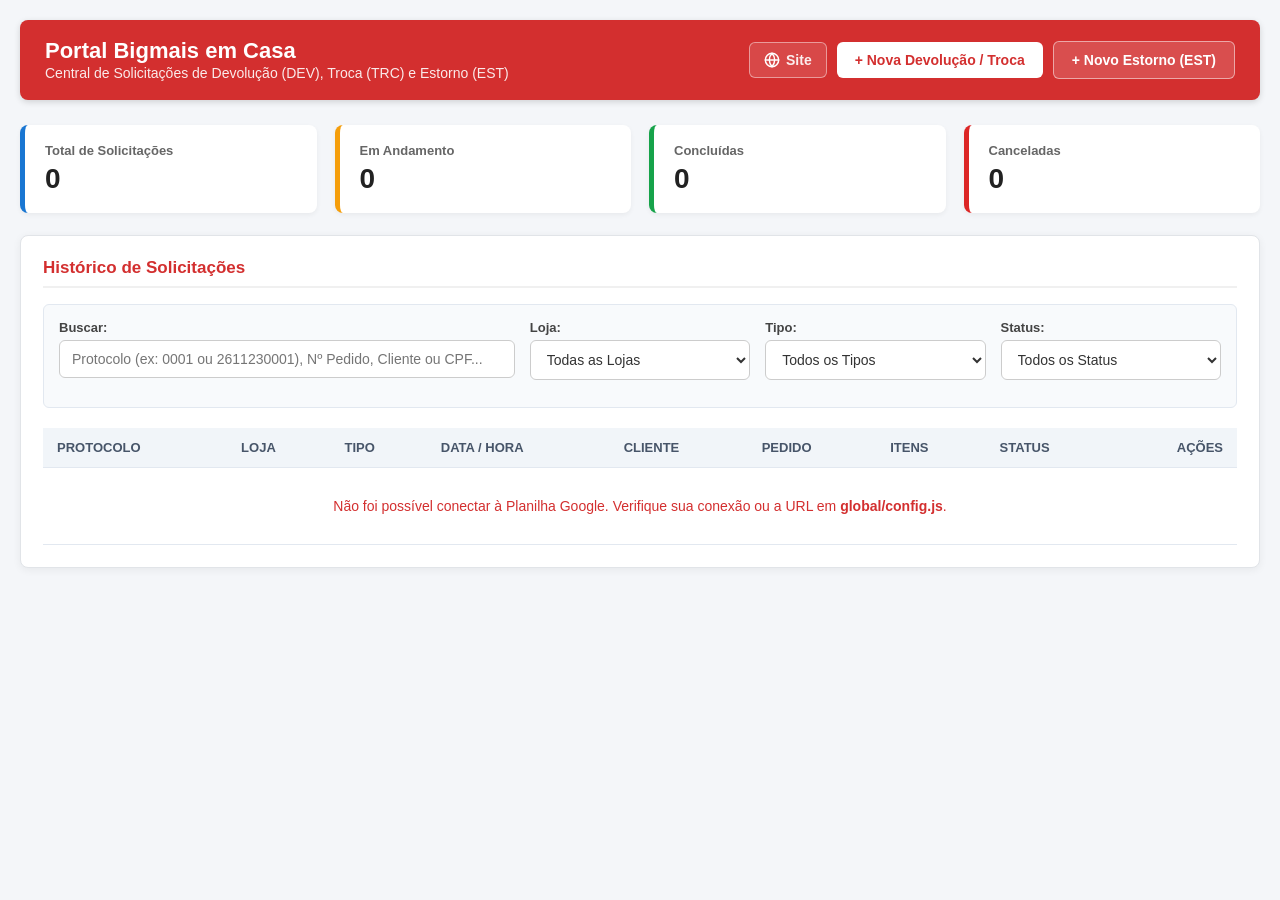
==== index.html @ ca89d734 "first commit" ====
<!doctype html>
<html lang="pt-BR">
  <head>
    <meta charset="UTF-8" />
    <meta name="viewport" content="width=device-width, initial-scale=1.0" />
    <meta name="theme-color" content="#d32f2f" />
    <title>Solicitações - Portal Bigmais em Casa</title>
    <link rel="manifest" href="manifest.json" />
    <link rel="icon" type="image/svg+xml" href="global/icon.svg" />
    <link rel="apple-touch-icon" href="global/icon.svg" />
    <link rel="stylesheet" href="global/estilo.css" />
  </head>

  <body>
    <header class="cabecalho-portal">
      <div>
        <h1>Portal Bigmais em Casa</h1>
        <span>Central de Solicitações de Devolução (DEV), Troca (TRC) e Estorno (EST)</span>
      </div>
      <div class="acoes-cabecalho">
        <a
          href="https://www.bigmaisemcasa.com.br"
          target="_blank"
          rel="noopener noreferrer"
          class="btn-cabecalho-site"
          title="Abrir site Bigmais em Casa"
        >
          <svg
            width="16"
            height="16"
            viewBox="0 0 24 24"
            fill="none"
            stroke="currentColor"
            stroke-width="2.2"
            stroke-linecap="round"
            stroke-linejoin="round"
            aria-hidden="true"
          >
            <circle cx="12" cy="12" r="10"></circle>
            <line x1="2" y1="12" x2="22" y2="12"></line>
            <path d="M12 2a15.3 15.3 0 0 1 4 10 15.3 15.3 0 0 1-4 10 15.3 15.3 0 0 1-4-10 15.3 15.3 0 0 1 4-10z"></path>
          </svg>
          <span>Site</span>
        </a>
        <a href="devolucao/index.html" class="btn-cabecalho-primario">
          + Nova Devolução / Troca
        </a>
        <button
          type="button"
          class="btn-cabecalho-secundario"
          onclick="alert('O módulo de Estorno (EST) será integrado em breve!')"
        >
          + Novo Estorno (EST)
        </button>
      </div>
    </header>

    <div class="grid-kpis">
      <div class="card-kpi">
        <span class="kpi-titulo">Total de Solicitações</span>
        <strong class="kpi-valor" id="kpi-total">0</strong>
      </div>
      <div class="card-kpi kpi-andamento">
        <span class="kpi-titulo">Em Andamento</span>
        <strong class="kpi-valor" id="kpi-andamento">0</strong>
      </div>
      <div class="card-kpi kpi-concluida">
        <span class="kpi-titulo">Concluídas</span>
        <strong class="kpi-valor" id="kpi-concluida">0</strong>
      </div>
      <div class="card-kpi kpi-cancelada">
        <span class="kpi-titulo">Canceladas</span>
        <strong class="kpi-valor" id="kpi-cancelada">0</strong>
      </div>
    </div>

    <div class="secao">
      <div class="cabecalho-tabela">
        <h3>Histórico de Solicitações</h3>
      </div>

      <div class="barra-filtros">
        <div class="campo" style="grid-column: span 2">
          <label for="filtro-busca">Buscar:</label>
          <input
            type="text"
            id="filtro-busca"
            placeholder="Protocolo (ex: 0001 ou 2611230001), Nº Pedido, Cliente ou CPF..."
            oninput="renderizarTabela()"
          />
        </div>

        <div class="campo">
          <label for="filtro-loja">Loja:</label>
          <select id="filtro-loja" onchange="renderizarTabela()">
            <option value="TODOS">Todas as Lojas</option>
            <option value="Loja 8 - Vila Isa">Loja 8 - Vila Isa</option>
            <option value="Loja 9 - São Pedro">Loja 9 - São Pedro</option>
          </select>
        </div>

        <div class="campo">
          <label for="filtro-tipo">Tipo:</label>
          <select id="filtro-tipo" onchange="renderizarTabela()">
            <option value="TODOS">Todos os Tipos</option>
            <option value="DEV">Devolução (DEV)</option>
            <option value="TRC">Troca (TRC)</option>
            <option value="EST">Estorno (EST)</option>
          </select>
        </div>

        <div class="campo">
          <label for="filtro-status">Status:</label>
          <select id="filtro-status" onchange="renderizarTabela()">
            <option value="TODOS">Todos os Status</option>
            <option value="Em andamento">Em andamento</option>
            <option value="Concluída">Concluída</option>
            <option value="Cancelada">Cancelada</option>
          </select>
        </div>
      </div>

      <div class="tabela-wrapper">
        <table class="tabela-solicitacoes">
          <thead>
            <tr>
              <th>Protocolo</th>
              <th>Loja</th>
              <th>Tipo</th>
              <th>Data / Hora</th>
              <th>Cliente</th>
              <th>Pedido</th>
              <th>Itens</th>
              <th>Status</th>
              <th style="text-align: right;">Ações</th>
            </tr>
          </thead>
          <tbody id="corpo-tabela-solicitacoes"></tbody>
        </table>
      </div>
    </div>

    <!-- MODAL DE DETALHES -->
    <dialog id="modal-detalhes" class="modal-caixa" style="max-width: 650px">
      <div class="modal-conteudo">
        <h3 id="detalhe-titulo">Detalhes da Solicitação</h3>
        <div id="detalhe-corpo" class="corpo-detalhes"></div>
        <div class="modal-botoes" id="detalhe-botoes">
          <button
            type="button"
            class="btn-cancelar"
            onclick="document.getElementById('modal-detalhes').close()"
          >
            Fechar
          </button>
        </div>
      </div>
    </dialog>

    <!-- MODAL DE EDIÇÃO DA SOLICITAÇÃO -->
    <dialog id="modal-edicao" class="modal-caixa" style="max-width: 820px">
      <div class="modal-conteudo">
        <h3 id="edicao-titulo" style="color: #1976d2; margin-bottom: 5px">
          Editar Solicitação
        </h3>
        <p style="font-size: 13px; color: #555; margin-bottom: 15px">
          Altere os dados desejados abaixo e clique em <strong>Salvar Alterações</strong>.
        </p>

        <div class="linha-campo">
          <div class="campo">
            <label for="edit-tipo" class="obrigatorio">Modalidade:</label>
            <select id="edit-tipo">
              <option value="DEV">Devolução (DEV)</option>
              <option value="TRC">Troca (TRC)</option>
            </select>
          </div>
          <div class="campo">
            <label for="edit-loja" class="obrigatorio">Loja:</label>
            <select id="edit-loja">
              <option value="Loja 8 - Vila Isa">Loja 8 - Vila Isa</option>
              <option value="Loja 9 - São Pedro">Loja 9 - São Pedro</option>
            </select>
          </div>
          <div class="campo">
            <label for="edit-solicitante" class="obrigatorio">Atendente:</label>
            <input type="text" id="edit-solicitante" />
          </div>
          <div class="campo">
            <label for="edit-pedido" class="obrigatorio">Nº Pedido:</label>
            <input type="text" id="edit-pedido" />
          </div>
        </div>

        <hr style="margin: 10px 0 14px; border: none; border-top: 1px solid #eee;" />
        <strong style="font-size: 13px; color: #d32f2f; display: block; margin-bottom: 8px;">Dados do Cliente</strong>
        <div class="linha-campo">
          <div class="campo" style="grid-column: span 2">
            <label for="edit-nome" class="obrigatorio">Nome:</label>
            <input type="text" id="edit-nome" />
          </div>
          <div class="campo">
            <label for="edit-cpf" class="obrigatorio">CPF:</label>
            <input type="text" id="edit-cpf" oninput="mascaraCPFPainel(this)" />
          </div>
          <div class="campo">
            <label for="edit-telefone" class="obrigatorio">Telefone:</label>
            <input type="text" id="edit-telefone" oninput="mascaraTelefonePainel(this)" />
          </div>
        </div>

        <hr style="margin: 10px 0 14px; border: none; border-top: 1px solid #eee;" />
        <div style="display: flex; justify-content: space-between; align-items: center; flex-wrap: wrap; gap: 10px; margin-bottom: 10px;">
          <strong style="font-size: 13px; color: #d32f2f;">Endereço de Coleta</strong>
          <label class="checkbox-loja-box" style="margin-bottom: 0; padding: 6px 12px;">
            <input type="checkbox" id="edit-entregue-loja" onchange="alternarEntregueEmLojaEdicao()" />
            <span>Entregue em Loja (cliente trouxe o produto até a loja)</span>
          </label>
        </div>

        <div class="linha-campo" id="edit-bloco-endereco">
          <div class="campo">
            <label for="edit-cep" class="obrigatorio">CEP:</label>
            <input type="text" id="edit-cep" oninput="mascaraCEPPainel(this)" onblur="buscarCEPEdicao(this)" />
          </div>
          <div class="campo" style="grid-column: span 2">
            <label for="edit-rua" class="obrigatorio">Rua:</label>
            <input type="text" id="edit-rua" />
          </div>
          <div class="campo">
            <label for="edit-numero" class="obrigatorio">Número:</label>
            <input type="text" id="edit-numero" />
          </div>
          <div class="campo">
            <label for="edit-bairro" class="obrigatorio">Bairro:</label>
            <input type="text" id="edit-bairro" />
          </div>
          <div class="campo">
            <label for="edit-cidade" class="obrigatorio">Cidade:</label>
            <input type="text" id="edit-cidade" />
          </div>
          <div class="campo">
            <label for="edit-estado" class="obrigatorio">UF:</label>
            <input type="text" id="edit-estado" maxlength="2" />
          </div>
          <div class="campo">
            <label for="edit-complemento">Complemento:</label>
            <input type="text" id="edit-complemento" />
          </div>
        </div>

        <hr style="margin: 10px 0 14px; border: none; border-top: 1px solid #eee;" />
        <strong style="font-size: 13px; color: #d32f2f; display: block; margin-bottom: 8px;">Motivo e Observação</strong>
        <div class="linha-campo">
          <div class="campo">
            <label for="edit-motivo" class="obrigatorio">Motivo:</label>
            <input type="text" id="edit-motivo" />
          </div>
          <div class="campo" style="grid-column: span 2">
            <label for="edit-observacao">Observação:</label>
            <input type="text" id="edit-observacao" />
          </div>
        </div>

        <hr style="margin: 10px 0 14px; border: none; border-top: 1px solid #eee;" />
        <strong style="font-size: 13px; color: #d32f2f; display: block; margin-bottom: 8px;">Produtos da Solicitação</strong>
        <div id="lista-itens-edicao" style="margin-bottom: 12px"></div>

        <div style="background: #f8fafc; border: 1px solid #dce1e7; padding: 12px; border-radius: 6px;">
          <strong style="font-size: 13px; display: block; margin-bottom: 8px">+ Incluir Produto</strong>
          <div class="linha-campo" style="gap: 10px">
            <div class="campo">
              <input
                type="text"
                id="edit-prod-sku"
                placeholder="SKU *"
                style="margin-bottom: 5px"
                oninput="aoDigitarCodigoEdicao('SKU', this)"
                onblur="buscarProdutoEdicao('SKU')"
                onkeydown="if(event.key === 'Enter'){ event.preventDefault(); buscarProdutoEdicao('SKU'); }"
              />
            </div>
            <div class="campo">
              <input
                type="text"
                id="edit-prod-ean"
                placeholder="EAN"
                style="margin-bottom: 5px"
                oninput="aoDigitarCodigoEdicao('EAN', this)"
                onblur="buscarProdutoEdicao('EAN')"
                onkeydown="if(event.key === 'Enter'){ event.preventDefault(); buscarProdutoEdicao('EAN'); }"
              />
            </div>
            <div class="campo" style="grid-column: span 2">
              <input
                type="text"
                id="edit-prod-descricao"
                placeholder="Descrição do produto *"
                style="margin-bottom: 5px"
              />
            </div>
            <div class="campo">
              <select
                id="edit-prod-unidade"
                style="margin-bottom: 5px"
                onchange="mudarUnidadeEdicao()"
              >
                <option value="Un">Un</option>
                <option value="Kg">Kg</option>
              </select>
            </div>
            <div class="campo">
              <input
                type="text"
                id="edit-prod-quantidade"
                placeholder="Qtd *"
                style="margin-bottom: 5px"
                oninput="formatarQuantidadeEdicao()"
              />
            </div>
          </div>
          <button
            type="button"
            class="btn-azul"
            style="margin-top: 5px; font-size: 13px"
            onclick="adicionarItemEdicao()"
          >
            + Adicionar Produto
          </button>
        </div>

        <div class="modal-botoes">
          <button
            type="button"
            class="btn-cancelar"
            onclick="document.getElementById('modal-edicao').close()"
          >
            Cancelar
          </button>
          <button
            type="button"
            class="btn-salvar-principal"
            id="btn-salvar-edicao"
            style="padding: 9px 18px; font-size: 14px"
            onclick="salvarEdicaoSolicitacao()"
          >
            Salvar Alterações
          </button>
        </div>
      </div>
    </dialog>

    <!-- MODAL DE CONFERÊNCIA DE ITENS RECEBIDOS -->
    <dialog id="modal-conferencia" class="modal-caixa" style="max-width: 720px">
      <div class="modal-conteudo">
        <h3 id="conferencia-titulo" style="color: #d32f2f; margin-bottom: 5px">
          Conferência de Itens Recolhidos
        </h3>
        <p style="font-size: 13px; color: #555; margin-bottom: 15px">
          Confirme as quantidades efetivamente recebidas, remova itens não
          recolhidos ou inclua novos itens antes de concluir.
        </p>

        <div id="lista-itens-conferencia" style="margin-bottom: 18px"></div>

        <div
          style="
            background: #f8fafc;
            border: 1px solid #dce1e7;
            padding: 12px;
            border-radius: 6px;
          "
        >
          <strong style="font-size: 13px; display: block; margin-bottom: 8px"
            >+ Incluir Item Adicional Recolhido</strong
          >
          <div class="linha-campo" style="gap: 10px">
            <div class="campo">
              <input
                type="text"
                id="conf-sku"
                placeholder="SKU *"
                style="margin-bottom: 5px"
                oninput="aoDigitarCodigoConferencia('SKU', this)"
                onblur="buscarProdutoConferencia('SKU')"
                onkeydown="if(event.key === 'Enter'){ event.preventDefault(); buscarProdutoConferencia('SKU'); }"
              />
            </div>
            <div class="campo">
              <input
                type="text"
                id="conf-ean"
                placeholder="EAN"
                style="margin-bottom: 5px"
                oninput="aoDigitarCodigoConferencia('EAN', this)"
                onblur="buscarProdutoConferencia('EAN')"
                onkeydown="if(event.key === 'Enter'){ event.preventDefault(); buscarProdutoConferencia('EAN'); }"
              />
            </div>
            <div class="campo" style="grid-column: span 2">
              <input
                type="text"
                id="conf-descricao"
                placeholder="Descrição do produto *"
                style="margin-bottom: 5px"
              />
            </div>
            <div class="campo">
              <select
                id="conf-unidade"
                style="margin-bottom: 5px"
                onchange="mudarUnidadeConferencia()"
              >
                <option value="Un">Un</option>
                <option value="Kg">Kg</option>
              </select>
            </div>
            <div class="campo">
              <input
                type="text"
                id="conf-quantidade"
                placeholder="Qtd *"
                style="margin-bottom: 5px"
                oninput="formatarQuantidadeConferencia()"
              />
            </div>
          </div>
          <button
            type="button"
            class="btn-azul"
            style="margin-top: 5px; font-size: 13px"
            onclick="adicionarItemConferencia()"
          >
            + Adicionar à Conferência
          </button>
        </div>

        <div class="modal-botoes">
          <button
            type="button"
            class="btn-cancelar"
            onclick="document.getElementById('modal-conferencia').close()"
          >
            Cancelar
          </button>
          <button
            type="button"
            class="btn-salvar-principal"
            id="btn-confirmar-conclusao"
            style="padding: 9px 18px; font-size: 14px"
            onclick="confirmarConclusaoConferencia()"
          >
            Confirmar Recebimento e Concluir
          </button>
        </div>
      </div>
    </dialog>

    <!-- MODAL DE CANCELAMENTO -->
    <dialog id="modal-cancelamento" class="modal-caixa" style="max-width: 480px">
      <div class="modal-conteudo">
        <h3 id="cancelamento-titulo" style="color: #b91c1c; margin-bottom: 5px">
          Cancelar Solicitação
        </h3>
        <p style="font-size: 13px; color: #555; margin-bottom: 15px">
          Preencha os dados abaixo para registrar o cancelamento desta
          solicitação.
        </p>

        <div class="campo">
          <label for="canc-responsavel" class="obrigatorio"
            >Nome de quem está cancelando:</label
          >
          <input
            type="text"
            id="canc-responsavel"
            placeholder="Digite seu nome..."
          />
        </div>

        <div class="campo">
          <label for="canc-motivo-select" class="obrigatorio"
            >Motivo do Cancelamento:</label
          >
          <select
            id="canc-motivo-select"
            onchange="verificarOutroMotivoCancelamento()"
          >
            <option value="">Selecione um motivo...</option>
            <option value="Solicitação do Cliente">Solicitação do Cliente</option>
            <option value="Solicitação Duplicada">Solicitação Duplicada</option>
            <option value="Cliente não Atende/Ausente">
              Cliente não Atende/Ausente
            </option>
            <option value="OUTRO">Outro</option>
          </select>
        </div>

        <div class="campo" id="grupo-canc-outro" style="display: none">
          <label for="canc-motivo-outro" class="obrigatorio"
            >Descreva o motivo:</label
          >
          <input
            type="text"
            id="canc-motivo-outro"
            placeholder="Digite o motivo do cancelamento..."
          />
        </div>

        <div class="modal-botoes">
          <button
            type="button"
            class="btn-cancelar"
            onclick="document.getElementById('modal-cancelamento').close()"
          >
            Voltar
          </button>
          <button
            type="button"
            id="btn-confirmar-cancelamento"
            class="btn-remover"
            style="
              background-color: #dc2626;
              color: #fff;
              border: none;
              padding: 9px 18px;
              font-size: 14px;
            "
            onclick="confirmarCancelamentoModal()"
          >
            Confirmar Cancelamento
          </button>
        </div>
      </div>
    </dialog>

    <!-- ÁREA OCULTA PARA IMPRESSÃO DO CANHOTO EM 2 VIAS (A4 RETRATO) -->
    <div id="area-impressao-canhoto"></div>

    <script src="global/config.js"></script>
    <script src="global/painel.js"></script>
    <script>
      if ("serviceWorker" in navigator) {
        navigator.serviceWorker.register("./sw.js").catch(() => {});
      }
    </script>
  </body>
</html>
---- global/estilo.css ----
/* =========================================================
   RESET E ESTILOS GERAIS DO PORTAL BIGMAIS EM CASA
   ========================================================= */
* {
  box-sizing: border-box;
  margin: 0;
  padding: 0;
  font-family: "Segoe UI", Tahoma, Geneva, Verdana, sans-serif;
}

body {
  background-color: #f4f6f9;
  color: #333;
  padding: 20px;
}

/* =========================================================
   CABEÇALHO DO PORTAL
   ========================================================= */
.cabecalho-portal {
  background-color: #d32f2f;
  color: #ffffff;
  padding: 18px 25px;
  border-radius: 8px;
  margin-bottom: 25px;
  box-shadow: 0 2px 6px rgba(0, 0, 0, 0.15);
  display: flex;
  justify-content: space-between;
  align-items: center;
  flex-wrap: wrap;
  gap: 15px;
}

.cabecalho-portal h1 {
  font-size: 22px;
  font-weight: 700;
}

.cabecalho-portal span {
  font-size: 14px;
  opacity: 0.9;
}

.acoes-cabecalho {
  display: flex;
  align-items: center;
  gap: 10px;
  flex-wrap: wrap;
}

.btn-cabecalho-site {
  display: inline-flex;
  align-items: center;
  gap: 6px;
  background-color: rgba(255, 255, 255, 0.12);
  color: #ffffff;
  border: 1px solid rgba(255, 255, 255, 0.45);
  padding: 9px 14px;
  border-radius: 6px;
  text-decoration: none;
  font-weight: 600;
  font-size: 13.5px;
  transition: background 0.2s, transform 0.15s;
}

.btn-cabecalho-site:hover {
  background-color: rgba(255, 255, 255, 0.25);
}

.btn-cabecalho-site svg {
  flex-shrink: 0;
}

.btn-cabecalho-primario {
  background-color: #ffffff;
  color: #d32f2f;
  padding: 10px 18px;
  border-radius: 6px;
  text-decoration: none;
  font-weight: 700;
  font-size: 14px;
  transition: background 0.2s;
  border: none;
  cursor: pointer;
}

.btn-cabecalho-primario:hover {
  background-color: #ffebee;
}

.btn-cabecalho-secundario {
  background-color: rgba(255, 255, 255, 0.15);
  color: #ffffff;
  border: 1px solid rgba(255, 255, 255, 0.5);
  padding: 10px 18px;
  border-radius: 6px;
  text-decoration: none;
  font-weight: 600;
  font-size: 14px;
  cursor: pointer;
  transition: background 0.2s;
}

.btn-cabecalho-secundario:hover {
  background-color: rgba(255, 255, 255, 0.25);
}

/* =========================================================
   CARDS DE INDICADORES (KPIs) - TELA INICIAL
   ========================================================= */
.grid-kpis {
  display: grid;
  grid-template-columns: repeat(auto-fit, minmax(200px, 1fr));
  gap: 18px;
  margin-bottom: 22px;
}

.card-kpi {
  background-color: #ffffff;
  padding: 18px 20px;
  border-radius: 8px;
  border-left: 5px solid #1976d2;
  box-shadow: 0 2px 5px rgba(0, 0, 0, 0.05);
  display: flex;
  flex-direction: column;
  gap: 5px;
}

.card-kpi.kpi-andamento {
  border-left-color: #f59e0b;
}

.card-kpi.kpi-concluida {
  border-left-color: #16a34a;
}

.card-kpi.kpi-cancelada {
  border-left-color: #dc2626;
}

.kpi-titulo {
  font-size: 13px;
  color: #666;
  font-weight: 600;
}

.kpi-valor {
  font-size: 28px;
  color: #222;
}

/* =========================================================
   FILTROS E TABELA DE SOLICITAÇÕES - TELA INICIAL
   ========================================================= */
.barra-filtros {
  display: grid;
  grid-template-columns: repeat(auto-fit, minmax(180px, 1fr));
  gap: 15px;
  margin-bottom: 20px;
  background-color: #f8fafc;
  padding: 15px;
  border-radius: 6px;
  border: 1px solid #e2e8f0;
}

.barra-filtros input,
.barra-filtros select {
  margin-bottom: 0;
}

.tabela-wrapper {
  width: 100%;
  overflow-x: auto;
}

.tabela-solicitacoes {
  width: 100%;
  border-collapse: collapse;
  font-size: 14px;
}

.tabela-solicitacoes th,
.tabela-solicitacoes td {
  padding: 12px 14px;
  text-align: left;
  border-bottom: 1px solid #e2e8f0;
}

.tabela-solicitacoes th {
  background-color: #f1f5f9;
  color: #475569;
  font-weight: 700;
  font-size: 13px;
  text-transform: uppercase;
}

.tabela-solicitacoes tr:hover {
  background-color: #f8fafc;
}

/* Badges de Status, Tipo e Modalidade */
.badge {
  display: inline-block;
  padding: 4px 10px;
  border-radius: 20px;
  font-size: 12px;
  font-weight: 700;
  white-space: nowrap;
}

.badge-andamento {
  background-color: #fef3c7;
  color: #b45309;
}

.badge-concluida {
  background-color: #dcfce7;
  color: #15803d;
}

.badge-cancelada {
  background-color: #fee2e2;
  color: #b91c1c;
}

.badge-tipo-dev {
  background-color: #fee2e2;
  color: #d32f2f;
}

.badge-tipo-trc {
  background-color: #f3e8ff;
  color: #7e22ce;
}

.badge-tipo-est {
  background-color: #e0f2fe;
  color: #0284c7;
}

.badge-loja-entrega {
  display: inline-block;
  margin-top: 3px;
  padding: 2px 7px;
  border-radius: 4px;
  font-size: 10.5px;
  font-weight: 700;
  background-color: #e0f2fe;
  color: #0369a1;
  border: 1px solid #bae6fd;
}

/* Botões de Ação e Menu de Três Pontinhos (⋮) */
.acoes-linha {
  display: flex;
  align-items: center;
  justify-content: flex-end;
  gap: 8px;
}

.btn-acao-tabela {
  padding: 6px 12px;
  font-size: 12px;
  border-radius: 5px;
  border: none;
  cursor: pointer;
  font-weight: 600;
  transition: opacity 0.2s;
  white-space: nowrap;
}

.btn-acao-tabela:hover {
  opacity: 0.85;
}

.btn-canhoto {
  background-color: #1e293b;
  color: #ffffff;
}

.menu-tres-pontinhos-wrapper {
  position: relative;
  display: inline-block;
}

.btn-tres-pontinhos {
  background-color: #f1f5f9;
  color: #334155;
  border: 1px solid #cbd5e1;
  border-radius: 5px;
  width: 32px;
  height: 28px;
  font-size: 18px;
  line-height: 1;
  font-weight: 700;
  cursor: pointer;
  display: flex;
  align-items: center;
  justify-content: center;
  transition: background-color 0.15s;
}

.btn-tres-pontinhos:hover {
  background-color: #e2e8f0;
}

.dropdown-acoes {
  display: none;
  position: fixed;
  background-color: #ffffff;
  min-width: 205px;
  border-radius: 8px;
  box-shadow: 0 10px 28px rgba(15, 23, 42, 0.22);
  border: 1px solid #cbd5e1;
  z-index: 9999;
  padding: 6px;
  flex-direction: column;
  gap: 2px;
}

.dropdown-acoes.aberto {
  display: flex;
}

.dropdown-item {
  width: 100%;
  text-align: left;
  background: transparent;
  border: none;
  padding: 8px 12px;
  font-size: 13px;
  font-weight: 600;
  color: #334155;
  border-radius: 5px;
  cursor: pointer;
  display: flex;
  align-items: center;
  gap: 8px;
}

.dropdown-item:hover {
  background-color: #f1f5f9;
}

.dropdown-item.item-wpp {
  color: #15803d;
}

.dropdown-item.item-wpp-enviado {
  color: #64748b;
}

.dropdown-item.item-concluir {
  color: #16a34a;
}

.dropdown-item.item-cancelar {
  color: #dc2626;
}

.dropdown-divisor {
  height: 1px;
  background-color: #e2e8f0;
  margin: 4px 0;
}

.corpo-detalhes p {
  margin-bottom: 8px;
  font-size: 14px;
  line-height: 1.5;
}

/* =========================================================
   FORMULÁRIOS, SEÇÕES E MODAIS (COMPARTILHADO)
   ========================================================= */
.container-duplo {
  display: grid;
  grid-template-columns: 1fr 1fr;
  gap: 20px;
  margin-bottom: 20px;
}

@media (max-width: 900px) {
  .container-duplo {
    grid-template-columns: 1fr;
  }
}

.secao {
  background-color: #ffffff;
  border-radius: 8px;
  padding: 22px;
  box-shadow: 0 2px 8px rgba(0, 0, 0, 0.06);
  border: 1px solid #e1e4e8;
}

.secao h3 {
  font-size: 17px;
  color: #d32f2f;
  margin-bottom: 16px;
  padding-bottom: 8px;
  border-bottom: 2px solid #f0f0f0;
}

.linha-campo {
  display: grid;
  grid-template-columns: repeat(auto-fit, minmax(170px, 1fr));
  gap: 15px;
}

.campo {
  display: flex;
  flex-direction: column;
}

label {
  font-size: 13px;
  font-weight: 600;
  color: #444;
  margin-bottom: 5px;
}

.obrigatorio::after {
  content: " *";
  color: #d32f2f;
}

input[type="text"],
select,
textarea {
  width: 100%;
  padding: 10px 12px;
  border: 1px solid #ccc;
  border-radius: 6px;
  font-size: 14px;
  color: #333;
  background-color: #fff;
  transition: border-color 0.2s, box-shadow 0.2s;
  margin-bottom: 14px;
}

input[type="text"]:focus,
select:focus,
textarea:focus {
  outline: none;
  border-color: #1976d2;
  box-shadow: 0 0 0 3px rgba(25, 118, 210, 0.12);
}

input:disabled,
select:disabled,
textarea:disabled {
  background-color: #e2e8f0 !important;
  color: #94a3b8 !important;
  border-color: #cbd5e1 !important;
  cursor: not-allowed;
}

.campo-automatico {
  background-color: #eef2f6 !important;
  color: #555 !important;
  font-weight: 600;
  border-color: #d0d7de !important;
  cursor: not-allowed;
}

/* Checkbox Entregue em Loja */
.checkbox-loja-box {
  display: flex;
  align-items: center;
  gap: 10px;
  background-color: #f0f9ff;
  border: 1px solid #bae6fd;
  padding: 10px 14px;
  border-radius: 6px;
  margin-bottom: 15px;
  cursor: pointer;
  font-size: 13.5px;
  font-weight: 600;
  color: #0369a1;
}

.checkbox-loja-box input[type="checkbox"] {
  width: 18px;
  height: 18px;
  accent-color: #0284c7;
  cursor: pointer;
  margin: 0;
}

.cabecalho-produtos {
  display: flex;
  justify-content: space-between;
  align-items: center;
  margin-top: 10px;
  margin-bottom: 15px;
  padding-bottom: 8px;
  border-bottom: 2px solid #f0f0f0;
}

.cabecalho-produtos h3 {
  border-bottom: none;
  margin-bottom: 0;
  padding-bottom: 0;
}

.btn-azul {
  background-color: #1976d2;
  color: white;
  border: none;
  padding: 9px 16px;
  border-radius: 6px;
  font-size: 14px;
  font-weight: 600;
  cursor: pointer;
  transition: background-color 0.2s;
}

.btn-azul:hover {
  background-color: #1565c0;
}

.item-lista-produto {
  display: flex;
  justify-content: space-between;
  align-items: center;
  background-color: #f8fafc;
  border: 1px solid #dce1e7;
  padding: 12px 15px;
  border-radius: 6px;
  margin-bottom: 10px;
  font-size: 14px;
}

.btn-remover {
  background-color: #ffebee;
  color: #c62828;
  border: 1px solid #ffcdd2;
  padding: 6px 12px;
  border-radius: 4px;
  font-size: 12px;
  font-weight: 600;
  cursor: pointer;
}

.btn-remover:hover {
  background-color: #ffcdd2;
}

.barra-acoes-final {
  display: flex;
  justify-content: space-between;
  align-items: center;
  margin-top: 25px;
  gap: 15px;
  flex-wrap: wrap;
}

.btn-limpar-tela {
  background-color: #ffffff;
  color: #555;
  border: 1px solid #ccc;
  padding: 13px 24px;
  font-size: 15px;
  font-weight: 600;
  border-radius: 8px;
  cursor: pointer;
  transition: all 0.2s;
}

.btn-limpar-tela:hover {
  background-color: #ffebee;
  color: #c62828;
  border-color: #ef9a9a;
}

.btn-salvar-principal {
  background-color: #2e7d32;
  color: white;
  border: none;
  padding: 14px 32px;
  font-size: 16px;
  font-weight: bold;
  border-radius: 8px;
  cursor: pointer;
  box-shadow: 0 3px 6px rgba(46, 125, 50, 0.25);
  transition: background-color 0.2s;
}

.btn-salvar-principal:hover {
  background-color: #1b5e20;
}

.modal-caixa {
  border: none;
  border-radius: 10px;
  padding: 0;
  width: 95%;
  max-width: 550px;
  box-shadow: 0 10px 30px rgba(0, 0, 0, 0.25);
  margin: auto;
  max-height: 92vh;
  overflow-y: auto;
}

.modal-caixa::backdrop {
  background: rgba(0, 0, 0, 0.55);
}

.modal-conteudo {
  padding: 25px;
}

.modal-conteudo h3 {
  color: #1976d2;
  margin-bottom: 18px;
  border-bottom: 1px solid #eee;
  padding-bottom: 10px;
}

.modal-botoes {
  display: flex;
  justify-content: flex-end;
  gap: 10px;
  margin-top: 15px;
  flex-wrap: wrap;
}

.btn-limpar-modal {
  background-color: #fff3e0;
  color: #e65100;
  border: 1px solid #ffe0b2;
  padding: 9px 14px;
  border-radius: 6px;
  font-weight: 600;
  cursor: pointer;
  margin-right: auto;
}

.btn-limpar-modal:hover {
  background-color: #ffe0b2;
}

.btn-cancelar {
  background-color: #e0e0e0;
  color: #333;
  border: none;
  padding: 9px 16px;
  border-radius: 6px;
  font-weight: 600;
  cursor: pointer;
}

.btn-cancelar:hover {
  background-color: #d5d5d5;
}

/* =========================================================
   IMPRESSÃO DO CANHOTO DE COLETA / TROCA EM 2 VIAS (A4 RETRATO)
   1ª Via (Metade Superior) + 2ª Via (Metade Inferior)
   Letras ampliadas para leitura fácil dos entregadores
   ========================================================= */
#area-impressao-canhoto {
  display: none;
}

@media print {
  @page {
    size: A4 portrait;
    margin: 0;
  }

  html,
  body {
    width: 210mm;
    height: 297mm;
    margin: 0 !important;
    padding: 0 !important;
    background: #ffffff !important;
    -webkit-print-color-adjust: exact;
    print-color-adjust: exact;
  }

  body > * {
    display: none !important;
  }

  #area-impressao-canhoto {
    display: flex !important;
    flex-direction: column;
    width: 210mm;
    height: 297mm;
    background: #ffffff;
    color: #000000;
  }

  .canhoto-via {
    display: flex;
    flex-direction: column;
    justify-content: space-between;
    width: 210mm;
    height: 148.5mm; /* Metade exata da folha A4 retrato */
    padding: 5.5mm 8mm;
    box-sizing: border-box;
    overflow: hidden;
  }

  .canhoto-via-superior {
    border-bottom: 1.5px dashed #334155; /* Linha de corte entre 1ª e 2ª via */
  }

  .canhoto-cabecalho {
    display: flex;
    justify-content: space-between;
    align-items: center;
    border-bottom: 2px solid #000000;
    padding-bottom: 4px;
    margin-bottom: 5px;
    gap: 8px;
  }

  .canhoto-etiqueta-via {
    display: inline-block;
    background-color: #000000;
    color: #ffffff;
    font-size: 9.5px;
    font-weight: 800;
    padding: 2px 7px;
    border-radius: 3px;
    letter-spacing: 0.4px;
    margin-bottom: 2px;
  }

  .canhoto-titulo {
    font-size: 13.5px;
    font-weight: 800;
    color: #000000;
    letter-spacing: 0.2px;
  }

  .canhoto-subtitulo {
    font-size: 10px;
    color: #111827;
    margin-top: 2px;
    line-height: 1.3;
  }

  .canhoto-box-protocolo {
    border: 2px solid #000000;
    background-color: #f1f5f9;
    padding: 4px 10px;
    text-align: right;
    white-space: nowrap;
  }

  .canhoto-grid-info {
    display: flex;
    flex-direction: column;
    gap: 4px;
    margin-bottom: 5px;
  }

  .canhoto-bloco {
    border: 1.2px solid #475569;
    border-radius: 3px;
    padding: 4px 7px;
    font-size: 10.5px;
    line-height: 1.32;
  }

  .canhoto-bloco-titulo {
    font-size: 8.5px;
    font-weight: 800;
    text-transform: uppercase;
    color: #1e293b;
    margin-bottom: 1px;
  }

  .canhoto-linha-cliente {
    display: flex;
    justify-content: space-between;
    flex-wrap: wrap;
    gap: 8px;
  }

  .canhoto-tabela {
    width: 100%;
    border-collapse: collapse;
    font-size: 10.5px;
  }

  .canhoto-tabela th {
    background-color: #e2e8f0;
    border: 1.2px solid #334155;
    padding: 3px 5px;
    font-weight: 800;
    text-align: left;
  }

  .canhoto-tabela td {
    border: 1px solid #475569;
    padding: 3px 5px;
  }

  .canhoto-rodape {
    margin-top: auto;
    padding-top: 4px;
  }

  .canhoto-termo {
    font-size: 9.5px;
    color: #111827;
    margin-bottom: 16px;
    line-height: 1.3;
  }

  .canhoto-assinaturas {
    display: grid;
    grid-template-columns: 1.15fr 0.95fr 1fr;
    gap: 10px;
    text-align: center;
    font-size: 9.5px;
  }

  .canhoto-linha-assinatura {
    border-top: 1.2px solid #000000;
    padding-top: 2px;
    font-weight: 700;
  }
}
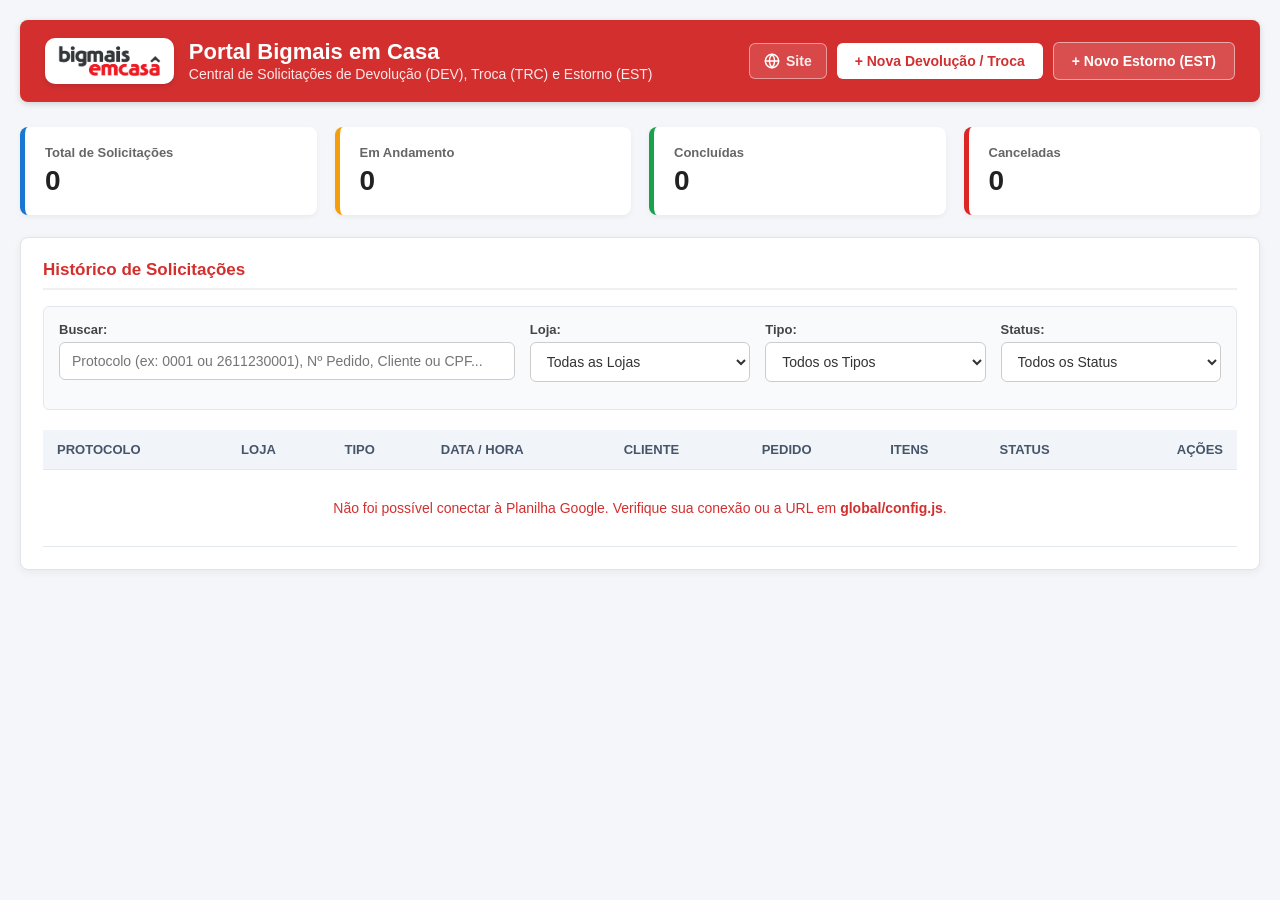
==== commit 9b48b10c: "inserindo logo e alterando o estilo do site" ====
--- a/index.html
+++ b/index.html
@@ -13,9 +13,16 @@
 
   <body>
     <header class="cabecalho-portal">
-      <div>
-        <h1>Portal Bigmais em Casa</h1>
-        <span>Central de Solicitações de Devolução (DEV), Troca (TRC) e Estorno (EST)</span>
+      <div class="marca-portal">
+        <img
+          src="global/logo-bigmais.png"
+          alt="Logo Bigmais em Casa"
+          class="logo-portal"
+        />
+        <div>
+          <h1>Portal Bigmais em Casa</h1>
+          <span>Central de Solicitações de Devolução (DEV), Troca (TRC) e Estorno (EST)</span>
+        </div>
       </div>
       <div class="acoes-cabecalho">
         <a
--- a/global/estilo.css
+++ b/global/estilo.css
@@ -29,6 +29,23 @@
   align-items: center;
   flex-wrap: wrap;
   gap: 15px;
+}
+
+.marca-portal {
+  display: flex;
+  align-items: center;
+  gap: 15px;
+  flex-wrap: wrap;
+}
+
+.logo-portal {
+  height: 46px;
+  width: auto;
+  background-color: #ffffff;
+  padding: 6px 12px;
+  border-radius: 10px;
+  box-shadow: 0 2px 5px rgba(0, 0, 0, 0.12);
+  object-fit: contain;
 }
 
 .cabecalho-portal h1 {
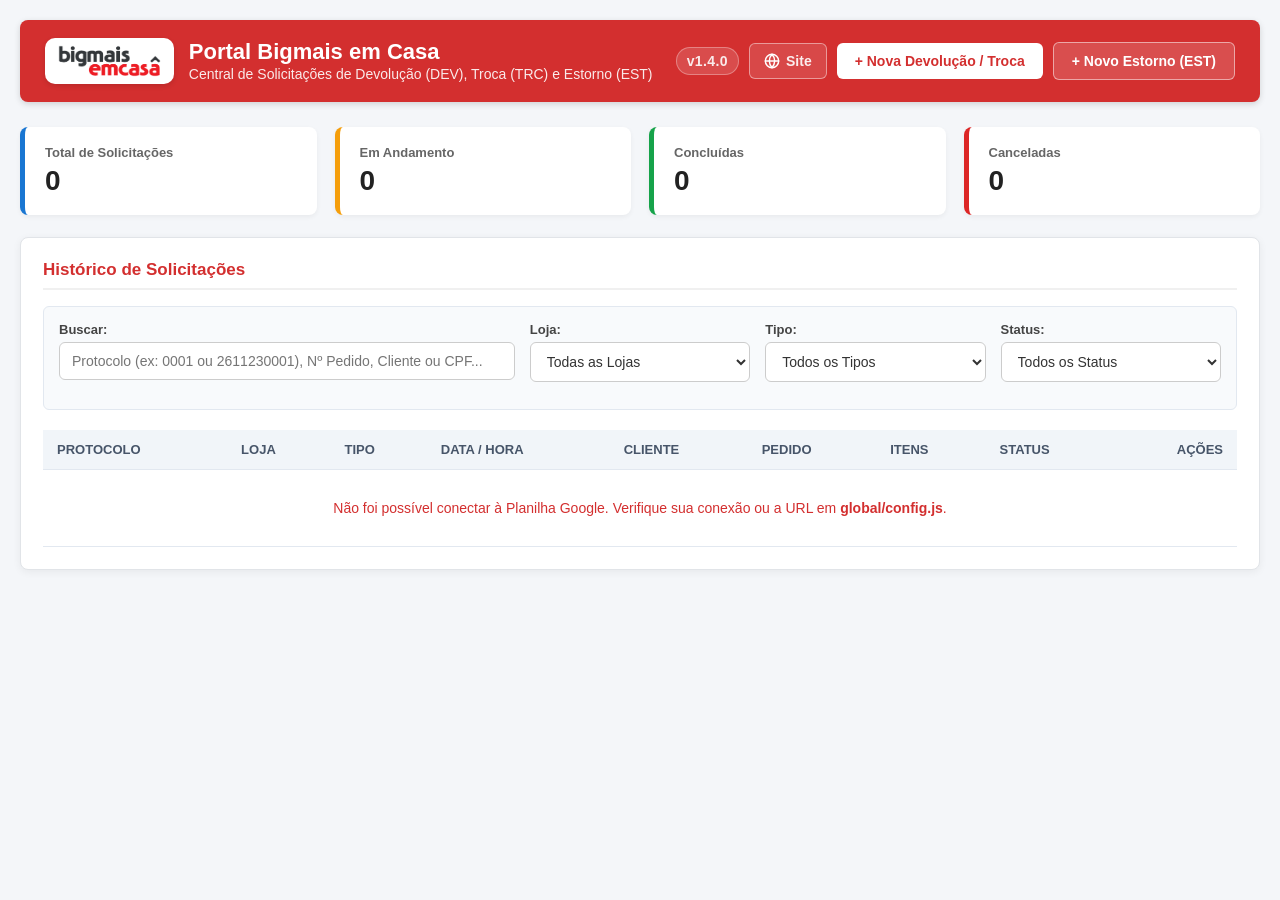
==== commit 97a63318: "Ajustes no estilo e no painel de controle, além de pequenas melhorias na index.html." ====
--- a/index.html
+++ b/index.html
@@ -25,6 +25,12 @@
         </div>
       </div>
       <div class="acoes-cabecalho">
+        <span
+          id="badge-versao-portal"
+          class="badge-versao-cabecalho"
+          title="Versão atual do Portal"
+        ></span>
+
         <a
           href="https://www.bigmaisemcasa.com.br"
           target="_blank"
@@ -270,70 +276,83 @@
         </div>
 
         <hr style="margin: 10px 0 14px; border: none; border-top: 1px solid #eee;" />
-        <strong style="font-size: 13px; color: #d32f2f; display: block; margin-bottom: 8px;">Produtos da Solicitação</strong>
-        <div id="lista-itens-edicao" style="margin-bottom: 12px"></div>
-
-        <div style="background: #f8fafc; border: 1px solid #dce1e7; padding: 12px; border-radius: 6px;">
-          <strong style="font-size: 13px; display: block; margin-bottom: 8px">+ Incluir Produto</strong>
-          <div class="linha-campo" style="gap: 10px">
-            <div class="campo">
-              <input
-                type="text"
-                id="edit-prod-sku"
-                placeholder="SKU *"
-                style="margin-bottom: 5px"
-                oninput="aoDigitarCodigoEdicao('SKU', this)"
-                onblur="buscarProdutoEdicao('SKU')"
-                onkeydown="if(event.key === 'Enter'){ event.preventDefault(); buscarProdutoEdicao('SKU'); }"
-              />
+        <div style="display: flex; justify-content: space-between; align-items: center; flex-wrap: wrap; gap: 10px; margin-bottom: 10px;">
+          <strong style="font-size: 13px; color: #d32f2f;">Produtos da Solicitação</strong>
+          <label class="checkbox-compra-inteira-box" style="margin-bottom: 0; padding: 6px 12px;">
+            <input type="checkbox" id="edit-compra-inteira" onchange="alternarCompraInteiraEdicao()" />
+            <span>Compra Inteira (devolução/troca total do pedido)</span>
+          </label>
+        </div>
+
+        <div id="edit-aviso-compra-inteira" class="aviso-compra-inteira" style="display: none; margin-bottom: 12px;">
+          <strong>Compra Inteira selecionada:</strong> Todos os itens do pedido serão devolvidos/trocados integralmente.
+        </div>
+
+        <div id="edit-bloco-produtos">
+          <div id="lista-itens-edicao" style="margin-bottom: 12px"></div>
+
+          <div style="background: #f8fafc; border: 1px solid #dce1e7; padding: 12px; border-radius: 6px;">
+            <strong style="font-size: 13px; display: block; margin-bottom: 8px">+ Incluir Produto</strong>
+            <div class="linha-campo" style="gap: 10px">
+              <div class="campo">
+                <input
+                  type="text"
+                  id="edit-prod-sku"
+                  placeholder="SKU *"
+                  style="margin-bottom: 5px"
+                  oninput="aoDigitarCodigoEdicao('SKU', this)"
+                  onblur="buscarProdutoEdicao('SKU')"
+                  onkeydown="if(event.key === 'Enter'){ event.preventDefault(); buscarProdutoEdicao('SKU'); }"
+                />
+              </div>
+              <div class="campo">
+                <input
+                  type="text"
+                  id="edit-prod-ean"
+                  placeholder="EAN"
+                  style="margin-bottom: 5px"
+                  oninput="aoDigitarCodigoEdicao('EAN', this)"
+                  onblur="buscarProdutoEdicao('EAN')"
+                  onkeydown="if(event.key === 'Enter'){ event.preventDefault(); buscarProdutoEdicao('EAN'); }"
+                />
+              </div>
+              <div class="campo" style="grid-column: span 2">
+                <input
+                  type="text"
+                  id="edit-prod-descricao"
+                  placeholder="Descrição do produto *"
+                  style="margin-bottom: 5px"
+                />
+              </div>
+              <div class="campo">
+                <select
+                  id="edit-prod-unidade"
+                  style="margin-bottom: 5px"
+                  onchange="mudarUnidadeEdicao()"
+                >
+                  <option value="Un">Un</option>
+                  <option value="Kg">Kg</option>
+                </select>
+              </div>
+              <div class="campo">
+                <input
+                  type="text"
+                  id="edit-prod-quantidade"
+                  placeholder="Qtd *"
+                  style="margin-bottom: 5px"
+                  oninput="formatarQuantidadeEdicao()"
+                />
+              </div>
             </div>
-            <div class="campo">
-              <input
-                type="text"
-                id="edit-prod-ean"
-                placeholder="EAN"
-                style="margin-bottom: 5px"
-                oninput="aoDigitarCodigoEdicao('EAN', this)"
-                onblur="buscarProdutoEdicao('EAN')"
-                onkeydown="if(event.key === 'Enter'){ event.preventDefault(); buscarProdutoEdicao('EAN'); }"
-              />
-            </div>
-            <div class="campo" style="grid-column: span 2">
-              <input
-                type="text"
-                id="edit-prod-descricao"
-                placeholder="Descrição do produto *"
-                style="margin-bottom: 5px"
-              />
-            </div>
-            <div class="campo">
-              <select
-                id="edit-prod-unidade"
-                style="margin-bottom: 5px"
-                onchange="mudarUnidadeEdicao()"
-              >
-                <option value="Un">Un</option>
-                <option value="Kg">Kg</option>
-              </select>
-            </div>
-            <div class="campo">
-              <input
-                type="text"
-                id="edit-prod-quantidade"
-                placeholder="Qtd *"
-                style="margin-bottom: 5px"
-                oninput="formatarQuantidadeEdicao()"
-              />
-            </div>
-          </div>
-          <button
-            type="button"
-            class="btn-azul"
-            style="margin-top: 5px; font-size: 13px"
-            onclick="adicionarItemEdicao()"
-          >
-            + Adicionar Produto
-          </button>
+            <button
+              type="button"
+              class="btn-azul"
+              style="margin-top: 5px; font-size: 13px"
+              onclick="adicionarItemEdicao()"
+            >
+              + Adicionar Produto
+            </button>
+          </div>
         </div>
 
         <div class="modal-botoes">
@@ -363,7 +382,7 @@
         <h3 id="conferencia-titulo" style="color: #d32f2f; margin-bottom: 5px">
           Conferência de Itens Recolhidos
         </h3>
-        <p style="font-size: 13px; color: #555; margin-bottom: 15px">
+        <p id="conferencia-subtitulo" style="font-size: 13px; color: #555; margin-bottom: 15px">
           Confirme as quantidades efetivamente recebidas, remova itens não
           recolhidos ou inclua novos itens antes de concluir.
         </p>
@@ -548,7 +567,18 @@
     <script src="global/painel.js"></script>
     <script>
       if ("serviceWorker" in navigator) {
-        navigator.serviceWorker.register("./sw.js").catch(() => {});
+        let atualizando = false;
+        navigator.serviceWorker.addEventListener("controllerchange", () => {
+          if (!atualizando) {
+            atualizando = true;
+            window.location.reload();
+          }
+        });
+
+        navigator.serviceWorker
+          .register("./sw.js")
+          .then((reg) => reg.update())
+          .catch(() => {});
       }
     </script>
   </body>
--- a/global/estilo.css
+++ b/global/estilo.css
@@ -48,6 +48,23 @@
   object-fit: contain;
 }
 
+.marca-portal {
+  display: flex;
+  align-items: center;
+  gap: 15px;
+  flex-wrap: wrap;
+}
+
+.logo-portal {
+  height: 46px;
+  width: auto;
+  background-color: #ffffff;
+  padding: 6px 12px;
+  border-radius: 10px;
+  box-shadow: 0 2px 5px rgba(0, 0, 0, 0.12);
+  object-fit: contain;
+}
+
 .cabecalho-portal h1 {
   font-size: 22px;
   font-weight: 700;
@@ -78,6 +95,24 @@
   font-weight: 600;
   font-size: 13.5px;
   transition: background 0.2s, transform 0.15s;
+}
+
+.badge-versao-cabecalho {
+  display: inline-flex;
+  align-items: center;
+  padding: 5px 10px;
+  border-radius: 999px;
+  background-color: rgba(255, 255, 255, 0.16);
+  border: 1px solid rgba(255, 255, 255, 0.35);
+  color: #ffffff;
+  font-size: 12px;
+  font-weight: 700;
+  letter-spacing: 0.4px;
+  user-select: none;
+}
+
+.badge-versao-cabecalho:empty {
+  display: none;
 }
 
 .btn-cabecalho-site:hover {
@@ -505,6 +540,53 @@
   margin: 0;
 }
 
+/* Checkbox e Aviso de Compra Inteira */
+.checkbox-compra-inteira-box {
+  display: flex;
+  align-items: center;
+  gap: 10px;
+  background-color: #fefce8;
+  border: 1px solid #fde047;
+  padding: 10px 14px;
+  border-radius: 6px;
+  margin-bottom: 14px;
+  cursor: pointer;
+  font-size: 13.5px;
+  font-weight: 600;
+  color: #854d0e;
+}
+
+.checkbox-compra-inteira-box input[type="checkbox"] {
+  width: 18px;
+  height: 18px;
+  accent-color: #ca8a04;
+  cursor: pointer;
+  margin: 0;
+}
+
+.aviso-compra-inteira {
+  background-color: #fffbeb;
+  border: 1px dashed #f59e0b;
+  color: #92400e;
+  padding: 12px 14px;
+  border-radius: 6px;
+  font-size: 13.5px;
+  line-height: 1.45;
+  margin-bottom: 10px;
+}
+
+.badge-compra-inteira {
+  display: inline-block;
+  padding: 3px 8px;
+  border-radius: 5px;
+  font-size: 11.5px;
+  font-weight: 700;
+  background-color: #fef3c7;
+  color: #92400e;
+  border: 1px solid #fde68a;
+  white-space: nowrap;
+}
+
 .cabecalho-produtos {
   display: flex;
   justify-content: space-between;
@@ -819,6 +901,28 @@
     padding: 3px 5px;
   }
 
+  .canhoto-box-compra-inteira {
+    border: 2px solid #000000;
+    background-color: #f8fafc;
+    border-radius: 4px;
+    padding: 8px 10px;
+    margin-top: 4px;
+  }
+
+  .canhoto-compra-inteira-titulo {
+    font-size: 11.5px;
+    font-weight: 900;
+    color: #000000;
+    margin-bottom: 3px;
+    letter-spacing: 0.2px;
+  }
+
+  .canhoto-compra-inteira-desc {
+    font-size: 10px;
+    color: #111827;
+    line-height: 1.35;
+  }
+
   .canhoto-rodape {
     margin-top: auto;
     padding-top: 4px;
@@ -844,4 +948,15 @@
     padding-top: 2px;
     font-weight: 700;
   }
+}
+
+.rodape-portal {
+  margin-top: 28px;
+  padding: 12px 4px 4px;
+  border-top: 1px solid #e2e8f0;
+  display: flex;
+  justify-content: space-between;
+  align-items: center;
+  font-size: 12px;
+  color: #64748b;
 }
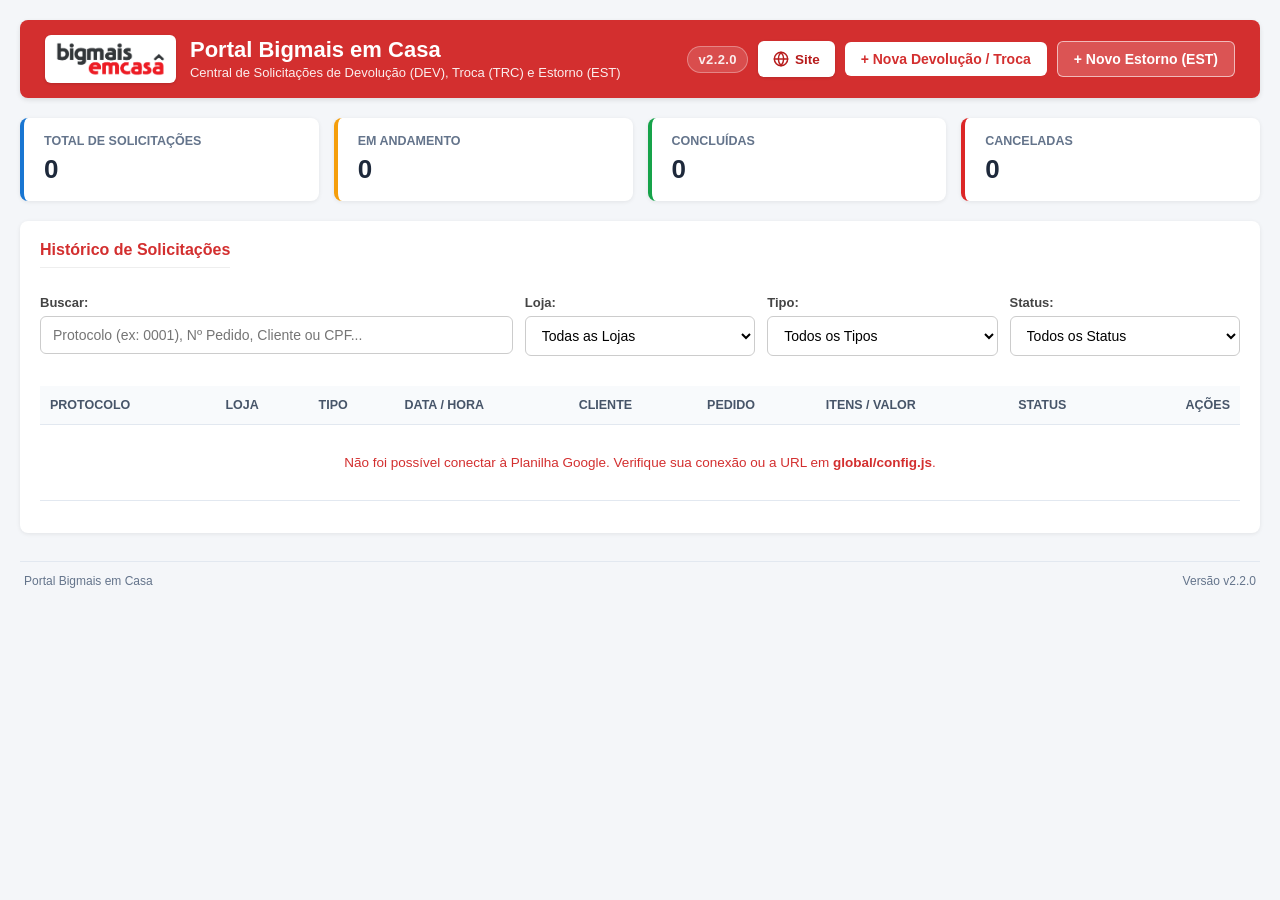
==== commit 1ecca256: "v2.2.0 implementação do EST (estorno) e melhorias no DEV (devolução) e TRC (troca)" ====
--- a/index.html
+++ b/index.html
@@ -14,11 +14,13 @@
   <body>
     <header class="cabecalho-portal">
       <div class="marca-portal">
-        <img
-          src="global/logo-bigmais.png"
-          alt="Logo Bigmais em Casa"
-          class="logo-portal"
-        />
+        <div class="logo-wrapper">
+          <img
+            src="global/logo-bigmais.png"
+            alt="Logo Bigmais em Casa"
+            class="logo-portal"
+          />
+        </div>
         <div>
           <h1>Portal Bigmais em Casa</h1>
           <span>Central de Solicitações de Devolução (DEV), Troca (TRC) e Estorno (EST)</span>
@@ -58,13 +60,9 @@
         <a href="devolucao/index.html" class="btn-cabecalho-primario">
           + Nova Devolução / Troca
         </a>
-        <button
-          type="button"
-          class="btn-cabecalho-secundario"
-          onclick="alert('O módulo de Estorno (EST) será integrado em breve!')"
-        >
+        <a href="estorno/index.html" class="btn-cabecalho-secundario">
           + Novo Estorno (EST)
-        </button>
+        </a>
       </div>
     </header>
 
@@ -98,7 +96,7 @@
           <input
             type="text"
             id="filtro-busca"
-            placeholder="Protocolo (ex: 0001 ou 2611230001), Nº Pedido, Cliente ou CPF..."
+            placeholder="Protocolo (ex: 0001), Nº Pedido, Cliente ou CPF..."
             oninput="renderizarTabela()"
           />
         </div>
@@ -127,6 +125,7 @@
           <select id="filtro-status" onchange="renderizarTabela()">
             <option value="TODOS">Todos os Status</option>
             <option value="Em andamento">Em andamento</option>
+            <option value="Aguardando Financeiro">Aguardando Financeiro</option>
             <option value="Concluída">Concluída</option>
             <option value="Cancelada">Cancelada</option>
           </select>
@@ -143,7 +142,7 @@
               <th>Data / Hora</th>
               <th>Cliente</th>
               <th>Pedido</th>
-              <th>Itens</th>
+              <th>Itens / Valor</th>
               <th>Status</th>
               <th style="text-align: right;">Ações</th>
             </tr>
@@ -170,7 +169,7 @@
       </div>
     </dialog>
 
-    <!-- MODAL DE EDIÇÃO DA SOLICITAÇÃO -->
+    <!-- MODAL DE EDIÇÃO DA SOLICITAÇÃO (DEV / TRC) -->
     <dialog id="modal-edicao" class="modal-caixa" style="max-width: 820px">
       <div class="modal-conteudo">
         <h3 id="edicao-titulo" style="color: #1976d2; margin-bottom: 5px">
@@ -376,6 +375,131 @@
       </div>
     </dialog>
 
+    <!-- MODAL DE EDIÇÃO DE ESTORNO (EST NÃO FINALIZADO) -->
+    <dialog id="modal-edicao-estorno" class="modal-caixa" style="max-width: 820px">
+      <div class="modal-conteudo">
+        <h3 id="edit-est-titulo" style="color: #0284c7; margin-bottom: 5px">
+          Editar Solicitação de Estorno
+        </h3>
+        <p style="font-size: 13px; color: #555; margin-bottom: 15px">
+          Atualize os dados ou troque a Devolução Concluída (DEV) vinculada antes da conclusão.
+        </p>
+
+        <div class="linha-campo">
+          <div class="campo">
+            <label for="edit-est-loja" class="obrigatorio">Loja:</label>
+            <select id="edit-est-loja">
+              <option value="Loja 8 - Vila Isa">Loja 8 - Vila Isa</option>
+              <option value="Loja 9 - São Pedro">Loja 9 - São Pedro</option>
+            </select>
+          </div>
+          <div class="campo">
+            <label for="edit-est-solicitante" class="obrigatorio">Solicitante:</label>
+            <input type="text" id="edit-est-solicitante" />
+          </div>
+          <div class="campo" style="grid-column: span 2">
+            <label for="edit-est-dev-select" class="obrigatorio">Devolução Concluída Vinculada (DEV):</label>
+            <select id="edit-est-dev-select" onchange="aoTrocarDevNaEdicaoEstorno()">
+              <option value="">-- Selecione a DEV concluída --</option>
+            </select>
+            <small style="color: #64748b; font-size: 11.5px; margin-top: -10px; margin-bottom: 8px;">
+              Ao selecionar outra DEV, os dados abaixo serão limpos e recarregados da nova devolução.
+            </small>
+          </div>
+        </div>
+
+        <hr style="margin: 10px 0 14px; border: none; border-top: 1px solid #eee;" />
+        <strong style="font-size: 13px; color: #0284c7; display: block; margin-bottom: 8px;">Dados do Cliente</strong>
+        <div class="linha-campo">
+          <div class="campo" style="grid-column: span 2">
+            <label for="edit-est-nome" class="obrigatorio">Nome do Cliente:</label>
+            <input type="text" id="edit-est-nome" />
+          </div>
+          <div class="campo">
+            <label for="edit-est-cpf" class="obrigatorio">CPF do Cliente:</label>
+            <input type="text" id="edit-est-cpf" oninput="mascaraCPFPainel(this)" />
+          </div>
+          <div class="campo">
+            <label for="edit-est-seq" class="obrigatorio">Sequência Cliente (SEQ):</label>
+            <input type="text" id="edit-est-seq" oninput="this.value = this.value.replace(/\D/g, '')" />
+          </div>
+          <div class="campo">
+            <label for="edit-est-telefone" class="obrigatorio">Telefone (WhatsApp):</label>
+            <input type="text" id="edit-est-telefone" oninput="mascaraTelefonePainel(this)" />
+          </div>
+        </div>
+
+        <hr style="margin: 10px 0 14px; border: none; border-top: 1px solid #eee;" />
+        <strong style="font-size: 13px; color: #0284c7; display: block; margin-bottom: 8px;">Dados Fiscais e Financeiros</strong>
+        <div class="linha-campo">
+          <div class="campo">
+            <label for="edit-est-pedido" class="obrigatorio">Número do Pedido:</label>
+            <input type="text" id="edit-est-pedido" />
+          </div>
+          <div class="campo">
+            <label for="edit-est-nf-pedido" class="obrigatorio">Nota Fiscal do Pedido (Nº):</label>
+            <input type="text" id="edit-est-nf-pedido" oninput="this.value = this.value.replace(/\D/g, '')" />
+          </div>
+          <div class="campo">
+            <label for="edit-est-nf-dev" class="obrigatorio">Nota Fiscal da Devolução:</label>
+            <input type="text" id="edit-est-nf-dev" oninput="this.value = this.value.replace(/\D/g, '')" />
+          </div>
+        </div>
+
+        <div class="linha-campo">
+          <div class="campo">
+            <label for="edit-est-valor-pedido" class="obrigatorio">Valor do Pedido (R$):</label>
+            <input type="text" id="edit-est-valor-pedido" oninput="mascaraMoedaPainel(this)" />
+          </div>
+          <div class="campo">
+            <label for="edit-est-valor-devolvido" class="obrigatorio">Valor Devolvido (R$):</label>
+            <input type="text" id="edit-est-valor-devolvido" oninput="mascaraMoedaPainel(this)" />
+          </div>
+          <div class="campo">
+            <label for="edit-est-pagamento" class="obrigatorio">Forma de Pagamento:</label>
+            <select id="edit-est-pagamento">
+              <option value="Crédito">Crédito</option>
+              <option value="PIX">PIX</option>
+              <option value="PicPay">PicPay</option>
+              <option value="POS (Alimentação/Refeição)">POS (Alimentação/Refeição)</option>
+            </select>
+          </div>
+        </div>
+
+        <hr style="margin: 10px 0 14px; border: none; border-top: 1px solid #eee;" />
+        <strong style="font-size: 13px; color: #0284c7; display: block; margin-bottom: 8px;">Motivo e Observação</strong>
+        <div class="linha-campo">
+          <div class="campo">
+            <label for="edit-est-motivo" class="obrigatorio">Motivo da Solicitação:</label>
+            <input type="text" id="edit-est-motivo" />
+          </div>
+          <div class="campo" style="grid-column: span 2">
+            <label for="edit-est-observacao">Detalhes / Observação:</label>
+            <input type="text" id="edit-est-observacao" />
+          </div>
+        </div>
+
+        <div class="modal-botoes">
+          <button
+            type="button"
+            class="btn-cancelar"
+            onclick="document.getElementById('modal-edicao-estorno').close()"
+          >
+            Cancelar
+          </button>
+          <button
+            type="button"
+            class="btn-salvar-principal"
+            id="btn-salvar-edicao-estorno"
+            style="padding: 9px 18px; font-size: 14px"
+            onclick="salvarEdicaoEstorno()"
+          >
+            Salvar Alterações
+          </button>
+        </div>
+      </div>
+    </dialog>
+
     <!-- MODAL DE CONFERÊNCIA DE ITENS RECEBIDOS -->
     <dialog id="modal-conferencia" class="modal-caixa" style="max-width: 720px">
       <div class="modal-conteudo">
@@ -560,8 +684,66 @@
       </div>
     </dialog>
 
+    <!-- MODAL E-MAIL FINANCEIRO (ESTORNO) -->
+    <dialog id="modal-email-estorno" class="modal-caixa" style="max-width: 700px">
+      <div class="modal-conteudo">
+        <h3 style="color: #0284c7; margin-bottom: 6px">
+          E-mail para o Setor Financeiro
+        </h3>
+        <p style="font-size: 13px; color: #555; margin-bottom: 12px">
+          Copie o assunto e o corpo abaixo para enviar ao setor financeiro.
+        </p>
+        <div class="campo">
+          <label for="painel-email-assunto">Assunto:</label>
+          <input
+            type="text"
+            id="painel-email-assunto"
+            readonly
+            class="campo-automatico"
+            style="margin-bottom: 10px"
+          />
+        </div>
+        <div class="campo">
+          <label for="painel-email-corpo">Mensagem:</label>
+          <textarea
+            id="painel-email-corpo"
+            rows="16"
+            readonly
+            style="
+              background-color: #f8fafc;
+              font-family: monospace;
+              font-size: 12.5px;
+              line-height: 1.45;
+            "
+          ></textarea>
+        </div>
+        <div class="modal-botoes">
+          <button
+            type="button"
+            class="btn-azul"
+            id="btn-copiar-email-painel"
+            onclick="copiarEmailPainel()"
+          >
+            Copiar Assunto e E-mail
+          </button>
+          <button
+            type="button"
+            class="btn-cancelar"
+            onclick="document.getElementById('modal-email-estorno').close()"
+          >
+            Fechar
+          </button>
+        </div>
+      </div>
+    </dialog>
+
     <!-- ÁREA OCULTA PARA IMPRESSÃO DO CANHOTO EM 2 VIAS (A4 RETRATO) -->
     <div id="area-impressao-canhoto"></div>
+
+    <footer class="rodape-portal">
+      <span>Portal Bigmais em Casa</span>
+      <span id="versao-sistema"></span>
+    </footer>
 
     <script src="global/config.js"></script>
     <script src="global/painel.js"></script>
--- a/global/estilo.css
+++ b/global/estilo.css
@@ -1,6 +1,3 @@
-/* =========================================================
-   RESET E ESTILOS GERAIS DO PORTAL BIGMAIS EM CASA
-   ========================================================= */
 * {
   box-sizing: border-box;
   margin: 0;
@@ -15,15 +12,15 @@
 }
 
 /* =========================================================
-   CABEÇALHO DO PORTAL
+   CABEÇALHO E NAVEGAÇÃO DO PORTAL
    ========================================================= */
 .cabecalho-portal {
   background-color: #d32f2f;
-  color: #ffffff;
-  padding: 18px 25px;
+  color: white;
+  padding: 15px 25px;
   border-radius: 8px;
-  margin-bottom: 25px;
-  box-shadow: 0 2px 6px rgba(0, 0, 0, 0.15);
+  margin-bottom: 20px;
+  box-shadow: 0 2px 5px rgba(0, 0, 0, 0.1);
   display: flex;
   justify-content: space-between;
   align-items: center;
@@ -34,67 +31,44 @@
 .marca-portal {
   display: flex;
   align-items: center;
-  gap: 15px;
-  flex-wrap: wrap;
+  gap: 14px;
+}
+
+.logo-wrapper {
+  background-color: #ffffff;
+  padding: 5px 10px;
+  border-radius: 6px;
+  display: flex;
+  align-items: center;
+  justify-content: center;
+  height: 48px;
+  box-shadow: 0 1px 3px rgba(0, 0, 0, 0.15);
+  flex-shrink: 0;
 }
 
 .logo-portal {
-  height: 46px;
+  height: 36px;
   width: auto;
-  background-color: #ffffff;
-  padding: 6px 12px;
-  border-radius: 10px;
-  box-shadow: 0 2px 5px rgba(0, 0, 0, 0.12);
-  object-fit: contain;
-}
-
-.marca-portal {
-  display: flex;
-  align-items: center;
-  gap: 15px;
-  flex-wrap: wrap;
-}
-
-.logo-portal {
-  height: 46px;
-  width: auto;
-  background-color: #ffffff;
-  padding: 6px 12px;
-  border-radius: 10px;
-  box-shadow: 0 2px 5px rgba(0, 0, 0, 0.12);
+  max-width: 140px;
+  display: block;
   object-fit: contain;
 }
 
 .cabecalho-portal h1 {
   font-size: 22px;
-  font-weight: 700;
+  font-weight: 600;
 }
 
 .cabecalho-portal span {
-  font-size: 14px;
-  opacity: 0.9;
+  font-size: 13px;
+  opacity: 0.92;
 }
 
 .acoes-cabecalho {
   display: flex;
-  align-items: center;
   gap: 10px;
   flex-wrap: wrap;
-}
-
-.btn-cabecalho-site {
-  display: inline-flex;
-  align-items: center;
-  gap: 6px;
-  background-color: rgba(255, 255, 255, 0.12);
-  color: #ffffff;
-  border: 1px solid rgba(255, 255, 255, 0.45);
-  padding: 9px 14px;
-  border-radius: 6px;
-  text-decoration: none;
-  font-weight: 600;
-  font-size: 13.5px;
-  transition: background 0.2s, transform 0.15s;
+  align-items: center;
 }
 
 .badge-versao-cabecalho {
@@ -115,25 +89,43 @@
   display: none;
 }
 
+.btn-cabecalho-site {
+  display: inline-flex;
+  align-items: center;
+  gap: 6px;
+  background-color: #ffffff;
+  color: #b71c1c;
+  text-decoration: none;
+  padding: 9px 14px;
+  border-radius: 6px;
+  font-size: 13.5px;
+  font-weight: 700;
+  border: 1px solid rgba(255, 255, 255, 0.9);
+  box-shadow: 0 1px 3px rgba(0, 0, 0, 0.12);
+  transition:
+    background-color 0.2s,
+    transform 0.15s;
+}
+
+.btn-cabecalho-site span {
+  font-size: 13.5px;
+  opacity: 1;
+}
+
 .btn-cabecalho-site:hover {
-  background-color: rgba(255, 255, 255, 0.25);
-}
-
-.btn-cabecalho-site svg {
-  flex-shrink: 0;
+  background-color: #ffebee;
+  transform: translateY(-1px);
 }
 
 .btn-cabecalho-primario {
   background-color: #ffffff;
   color: #d32f2f;
-  padding: 10px 18px;
-  border-radius: 6px;
   text-decoration: none;
+  padding: 9px 16px;
+  border-radius: 6px;
+  font-size: 14px;
   font-weight: 700;
-  font-size: 14px;
-  transition: background 0.2s;
-  border: none;
-  cursor: pointer;
+  transition: background-color 0.2s;
 }
 
 .btn-cabecalho-primario:hover {
@@ -141,108 +133,107 @@
 }
 
 .btn-cabecalho-secundario {
-  background-color: rgba(255, 255, 255, 0.15);
+  background-color: rgba(255, 255, 255, 0.18);
   color: #ffffff;
-  border: 1px solid rgba(255, 255, 255, 0.5);
-  padding: 10px 18px;
-  border-radius: 6px;
+  border: 1px solid rgba(255, 255, 255, 0.6);
   text-decoration: none;
-  font-weight: 600;
+  padding: 9px 16px;
+  border-radius: 6px;
   font-size: 14px;
-  cursor: pointer;
-  transition: background 0.2s;
+  font-weight: 600;
+  cursor: pointer;
+  transition: background-color 0.2s;
 }
 
 .btn-cabecalho-secundario:hover {
-  background-color: rgba(255, 255, 255, 0.25);
+  background-color: rgba(255, 255, 255, 0.3);
 }
 
 /* =========================================================
-   CARDS DE INDICADORES (KPIs) - TELA INICIAL
+   KPIs E PAINEL INICIAL (HISTÓRICO DE SOLICITAÇÕES)
    ========================================================= */
 .grid-kpis {
-  display: grid;
-  grid-template-columns: repeat(auto-fit, minmax(200px, 1fr));
-  gap: 18px;
-  margin-bottom: 22px;
-}
-
-.card-kpi {
-  background-color: #ffffff;
-  padding: 18px 20px;
-  border-radius: 8px;
-  border-left: 5px solid #1976d2;
-  box-shadow: 0 2px 5px rgba(0, 0, 0, 0.05);
-  display: flex;
-  flex-direction: column;
-  gap: 5px;
-}
-
-.card-kpi.kpi-andamento {
-  border-left-color: #f59e0b;
-}
-
-.card-kpi.kpi-concluida {
-  border-left-color: #16a34a;
-}
-
-.card-kpi.kpi-cancelada {
-  border-left-color: #dc2626;
-}
-
-.kpi-titulo {
-  font-size: 13px;
-  color: #666;
-  font-weight: 600;
-}
-
-.kpi-valor {
-  font-size: 28px;
-  color: #222;
-}
-
-/* =========================================================
-   FILTROS E TABELA DE SOLICITAÇÕES - TELA INICIAL
-   ========================================================= */
-.barra-filtros {
   display: grid;
   grid-template-columns: repeat(auto-fit, minmax(180px, 1fr));
   gap: 15px;
   margin-bottom: 20px;
-  background-color: #f8fafc;
-  padding: 15px;
-  border-radius: 6px;
-  border: 1px solid #e2e8f0;
-}
-
-.barra-filtros input,
-.barra-filtros select {
-  margin-bottom: 0;
+}
+
+.card-kpi {
+  background-color: #ffffff;
+  padding: 16px 20px;
+  border-radius: 8px;
+  box-shadow: 0 1px 4px rgba(0, 0, 0, 0.08);
+  border-left: 4px solid #1976d2;
+  display: flex;
+  flex-direction: column;
+  gap: 6px;
+}
+
+.card-kpi.kpi-andamento {
+  border-left-color: #f59e0b;
+}
+
+.card-kpi.kpi-concluida {
+  border-left-color: #16a34a;
+}
+
+.card-kpi.kpi-cancelada {
+  border-left-color: #dc2626;
+}
+
+.kpi-titulo {
+  font-size: 12.5px;
+  font-weight: 600;
+  color: #64748b;
+  text-transform: uppercase;
+}
+
+.kpi-valor {
+  font-size: 26px;
+  font-weight: 700;
+  color: #1e293b;
+}
+
+.cabecalho-tabela {
+  display: flex;
+  justify-content: space-between;
+  align-items: center;
+  margin-bottom: 12px;
+}
+
+.barra-filtros {
+  display: grid;
+  grid-template-columns: repeat(auto-fit, minmax(210px, 1fr));
+  gap: 12px;
+  margin-bottom: 15px;
 }
 
 .tabela-wrapper {
-  width: 100%;
   overflow-x: auto;
+  overflow-y: visible;
+  padding-bottom: 12px;
 }
 
 .tabela-solicitacoes {
   width: 100%;
   border-collapse: collapse;
-  font-size: 14px;
+  font-size: 13.5px;
 }
 
 .tabela-solicitacoes th,
 .tabela-solicitacoes td {
-  padding: 12px 14px;
+  padding: 12px 10px;
   text-align: left;
   border-bottom: 1px solid #e2e8f0;
+  vertical-align: middle;
 }
 
 .tabela-solicitacoes th {
-  background-color: #f1f5f9;
+  background-color: #f8fafc;
   color: #475569;
   font-weight: 700;
-  font-size: 13px;
+  font-size: 12.5px;
   text-transform: uppercase;
 }
 
@@ -250,12 +241,12 @@
   background-color: #f8fafc;
 }
 
-/* Badges de Status, Tipo e Modalidade */
+/* Badges de Status e Tipo */
 .badge {
   display: inline-block;
   padding: 4px 10px;
-  border-radius: 20px;
-  font-size: 12px;
+  border-radius: 12px;
+  font-size: 11.5px;
   font-weight: 700;
   white-space: nowrap;
 }
@@ -265,6 +256,11 @@
   color: #b45309;
 }
 
+.badge-aguardando-fin {
+  background-color: #e0f2fe;
+  color: #0369a1;
+}
+
 .badge-concluida {
   background-color: #dcfce7;
   color: #15803d;
@@ -276,8 +272,8 @@
 }
 
 .badge-tipo-dev {
-  background-color: #fee2e2;
-  color: #d32f2f;
+  background-color: #e0f2fe;
+  color: #0369a1;
 }
 
 .badge-tipo-trc {
@@ -286,8 +282,8 @@
 }
 
 .badge-tipo-est {
-  background-color: #e0f2fe;
-  color: #0284c7;
+  background-color: #ffedd5;
+  color: #c2410c;
 }
 
 .badge-loja-entrega {
@@ -297,282 +293,21 @@
   border-radius: 4px;
   font-size: 10.5px;
   font-weight: 700;
-  background-color: #e0f2fe;
-  color: #0369a1;
-  border: 1px solid #bae6fd;
-}
-
-/* Botões de Ação e Menu de Três Pontinhos (⋮) */
-.acoes-linha {
-  display: flex;
-  align-items: center;
-  justify-content: flex-end;
-  gap: 8px;
-}
-
-.btn-acao-tabela {
-  padding: 6px 12px;
-  font-size: 12px;
-  border-radius: 5px;
-  border: none;
-  cursor: pointer;
-  font-weight: 600;
-  transition: opacity 0.2s;
-  white-space: nowrap;
-}
-
-.btn-acao-tabela:hover {
-  opacity: 0.85;
-}
-
-.btn-canhoto {
-  background-color: #1e293b;
-  color: #ffffff;
-}
-
-.menu-tres-pontinhos-wrapper {
-  position: relative;
+  background-color: #ede9fe;
+  color: #5b21b6;
+  border: 1px solid #ddd6fe;
+}
+
+.badge-vinculada-est {
   display: inline-block;
-}
-
-.btn-tres-pontinhos {
-  background-color: #f1f5f9;
-  color: #334155;
-  border: 1px solid #cbd5e1;
-  border-radius: 5px;
-  width: 32px;
-  height: 28px;
-  font-size: 18px;
-  line-height: 1;
+  margin-top: 3px;
+  padding: 2px 7px;
+  border-radius: 4px;
+  font-size: 10.5px;
   font-weight: 700;
-  cursor: pointer;
-  display: flex;
-  align-items: center;
-  justify-content: center;
-  transition: background-color 0.15s;
-}
-
-.btn-tres-pontinhos:hover {
-  background-color: #e2e8f0;
-}
-
-.dropdown-acoes {
-  display: none;
-  position: fixed;
-  background-color: #ffffff;
-  min-width: 205px;
-  border-radius: 8px;
-  box-shadow: 0 10px 28px rgba(15, 23, 42, 0.22);
-  border: 1px solid #cbd5e1;
-  z-index: 9999;
-  padding: 6px;
-  flex-direction: column;
-  gap: 2px;
-}
-
-.dropdown-acoes.aberto {
-  display: flex;
-}
-
-.dropdown-item {
-  width: 100%;
-  text-align: left;
-  background: transparent;
-  border: none;
-  padding: 8px 12px;
-  font-size: 13px;
-  font-weight: 600;
-  color: #334155;
-  border-radius: 5px;
-  cursor: pointer;
-  display: flex;
-  align-items: center;
-  gap: 8px;
-}
-
-.dropdown-item:hover {
-  background-color: #f1f5f9;
-}
-
-.dropdown-item.item-wpp {
-  color: #15803d;
-}
-
-.dropdown-item.item-wpp-enviado {
-  color: #64748b;
-}
-
-.dropdown-item.item-concluir {
-  color: #16a34a;
-}
-
-.dropdown-item.item-cancelar {
-  color: #dc2626;
-}
-
-.dropdown-divisor {
-  height: 1px;
-  background-color: #e2e8f0;
-  margin: 4px 0;
-}
-
-.corpo-detalhes p {
-  margin-bottom: 8px;
-  font-size: 14px;
-  line-height: 1.5;
-}
-
-/* =========================================================
-   FORMULÁRIOS, SEÇÕES E MODAIS (COMPARTILHADO)
-   ========================================================= */
-.container-duplo {
-  display: grid;
-  grid-template-columns: 1fr 1fr;
-  gap: 20px;
-  margin-bottom: 20px;
-}
-
-@media (max-width: 900px) {
-  .container-duplo {
-    grid-template-columns: 1fr;
-  }
-}
-
-.secao {
-  background-color: #ffffff;
-  border-radius: 8px;
-  padding: 22px;
-  box-shadow: 0 2px 8px rgba(0, 0, 0, 0.06);
-  border: 1px solid #e1e4e8;
-}
-
-.secao h3 {
-  font-size: 17px;
-  color: #d32f2f;
-  margin-bottom: 16px;
-  padding-bottom: 8px;
-  border-bottom: 2px solid #f0f0f0;
-}
-
-.linha-campo {
-  display: grid;
-  grid-template-columns: repeat(auto-fit, minmax(170px, 1fr));
-  gap: 15px;
-}
-
-.campo {
-  display: flex;
-  flex-direction: column;
-}
-
-label {
-  font-size: 13px;
-  font-weight: 600;
-  color: #444;
-  margin-bottom: 5px;
-}
-
-.obrigatorio::after {
-  content: " *";
-  color: #d32f2f;
-}
-
-input[type="text"],
-select,
-textarea {
-  width: 100%;
-  padding: 10px 12px;
-  border: 1px solid #ccc;
-  border-radius: 6px;
-  font-size: 14px;
-  color: #333;
-  background-color: #fff;
-  transition: border-color 0.2s, box-shadow 0.2s;
-  margin-bottom: 14px;
-}
-
-input[type="text"]:focus,
-select:focus,
-textarea:focus {
-  outline: none;
-  border-color: #1976d2;
-  box-shadow: 0 0 0 3px rgba(25, 118, 210, 0.12);
-}
-
-input:disabled,
-select:disabled,
-textarea:disabled {
-  background-color: #e2e8f0 !important;
-  color: #94a3b8 !important;
-  border-color: #cbd5e1 !important;
-  cursor: not-allowed;
-}
-
-.campo-automatico {
-  background-color: #eef2f6 !important;
-  color: #555 !important;
-  font-weight: 600;
-  border-color: #d0d7de !important;
-  cursor: not-allowed;
-}
-
-/* Checkbox Entregue em Loja */
-.checkbox-loja-box {
-  display: flex;
-  align-items: center;
-  gap: 10px;
-  background-color: #f0f9ff;
-  border: 1px solid #bae6fd;
-  padding: 10px 14px;
-  border-radius: 6px;
-  margin-bottom: 15px;
-  cursor: pointer;
-  font-size: 13.5px;
-  font-weight: 600;
-  color: #0369a1;
-}
-
-.checkbox-loja-box input[type="checkbox"] {
-  width: 18px;
-  height: 18px;
-  accent-color: #0284c7;
-  cursor: pointer;
-  margin: 0;
-}
-
-/* Checkbox e Aviso de Compra Inteira */
-.checkbox-compra-inteira-box {
-  display: flex;
-  align-items: center;
-  gap: 10px;
-  background-color: #fefce8;
-  border: 1px solid #fde047;
-  padding: 10px 14px;
-  border-radius: 6px;
-  margin-bottom: 14px;
-  cursor: pointer;
-  font-size: 13.5px;
-  font-weight: 600;
-  color: #854d0e;
-}
-
-.checkbox-compra-inteira-box input[type="checkbox"] {
-  width: 18px;
-  height: 18px;
-  accent-color: #ca8a04;
-  cursor: pointer;
-  margin: 0;
-}
-
-.aviso-compra-inteira {
-  background-color: #fffbeb;
-  border: 1px dashed #f59e0b;
-  color: #92400e;
-  padding: 12px 14px;
-  border-radius: 6px;
-  font-size: 13.5px;
-  line-height: 1.45;
-  margin-bottom: 10px;
+  background-color: #ffedd5;
+  color: #c2410c;
+  border: 1px solid #fed7aa;
 }
 
 .badge-compra-inteira {
@@ -587,6 +322,331 @@
   white-space: nowrap;
 }
 
+/* Ações na linha da tabela + Menu de 3 Pontinhos */
+.acoes-linha {
+  display: flex;
+  gap: 6px;
+  align-items: center;
+  justify-content: flex-end;
+}
+
+.btn-acao-tabela {
+  border: none;
+  padding: 6px 10px;
+  border-radius: 5px;
+  font-size: 12px;
+  font-weight: 600;
+  cursor: pointer;
+  white-space: nowrap;
+}
+
+.btn-canhoto {
+  background-color: #4f46e5;
+  color: #ffffff;
+}
+
+.btn-email-fin {
+  background-color: #0284c7;
+  color: #ffffff;
+}
+
+.menu-tres-pontinhos-wrapper {
+  position: relative;
+  display: inline-block;
+}
+
+.btn-tres-pontinhos {
+  background-color: #f1f5f9;
+  color: #334155;
+  border: 1px solid #cbd5e1;
+  width: 32px;
+  height: 30px;
+  border-radius: 5px;
+  font-size: 18px;
+  font-weight: 700;
+  line-height: 1;
+  cursor: pointer;
+  display: inline-flex;
+  align-items: center;
+  justify-content: center;
+  transition: background-color 0.15s;
+}
+
+.btn-tres-pontinhos:hover {
+  background-color: #e2e8f0;
+}
+
+.dropdown-acoes {
+  display: none;
+  position: fixed;
+  background-color: #ffffff;
+  border: 1px solid #cbd5e1;
+  border-radius: 8px;
+  box-shadow: 0 10px 25px rgba(15, 23, 42, 0.18);
+  min-width: 225px;
+  z-index: 9999;
+  padding: 6px 0;
+  text-align: left;
+}
+
+.dropdown-acoes.aberto {
+  display: block;
+}
+
+.dropdown-item {
+  width: 100%;
+  background: none;
+  border: none;
+  padding: 9px 14px;
+  text-align: left;
+  font-size: 13px;
+  font-weight: 600;
+  color: #1e293b;
+  cursor: pointer;
+  display: flex;
+  align-items: center;
+  gap: 8px;
+}
+
+.dropdown-item:hover {
+  background-color: #f1f5f9;
+}
+
+.dropdown-item.item-wpp {
+  color: #15803d;
+}
+
+.dropdown-item.item-wpp-enviado {
+  color: #0284c7;
+}
+
+.dropdown-item.item-concluir {
+  color: #1976d2;
+}
+
+.dropdown-item.item-cancelar {
+  color: #dc2626;
+}
+
+.dropdown-divisor {
+  height: 1px;
+  background-color: #e2e8f0;
+  margin: 4px 0;
+}
+
+.corpo-detalhes p {
+  margin-bottom: 8px;
+  font-size: 14px;
+  line-height: 1.5;
+}
+
+/* =========================================================
+   FORMULÁRIO E LAYOUT DUPLO
+   ========================================================= */
+.container-duplo {
+  display: grid;
+  grid-template-columns: 1fr 1fr;
+  gap: 20px;
+  margin-bottom: 20px;
+}
+
+.secao {
+  background-color: #ffffff;
+  padding: 20px;
+  border-radius: 8px;
+  box-shadow: 0 1px 4px rgba(0, 0, 0, 0.08);
+  margin-bottom: 20px;
+}
+
+.container-duplo .secao {
+  margin-bottom: 0;
+}
+
+.secao h3 {
+  font-size: 16px;
+  color: #d32f2f;
+  margin-bottom: 15px;
+  padding-bottom: 8px;
+  border-bottom: 1px solid #eee;
+}
+
+.linha-campo {
+  display: grid;
+  grid-template-columns: repeat(auto-fit, minmax(180px, 1fr));
+  gap: 15px;
+}
+
+.campo {
+  display: flex;
+  flex-direction: column;
+}
+
+label {
+  font-size: 13px;
+  font-weight: 600;
+  margin-bottom: 6px;
+  color: #444;
+}
+
+.obrigatorio::after {
+  content: " *";
+  color: #d32f2f;
+}
+
+input[type="text"],
+input[type="number"],
+select,
+textarea {
+  width: 100%;
+  padding: 10px 12px;
+  margin-bottom: 15px;
+  border: 1px solid #ccc;
+  border-radius: 6px;
+  font-size: 14px;
+  background-color: #fff;
+  transition:
+    border-color 0.2s,
+    box-shadow 0.2s;
+}
+
+input:focus,
+select:focus,
+textarea:focus {
+  outline: none;
+  border-color: #d32f2f;
+  box-shadow: 0 0 0 3px rgba(211, 47, 47, 0.12);
+}
+
+input:disabled {
+  background-color: #f1f5f9;
+  color: #94a3b8;
+  cursor: not-allowed;
+}
+
+.campo-automatico {
+  background-color: #f1f3f5 !important;
+  color: #555;
+  font-weight: bold;
+  border-color: #dce1e7;
+  cursor: not-allowed;
+}
+
+/* Checkbox Entregue em Loja */
+.checkbox-loja-box {
+  display: flex;
+  align-items: center;
+  gap: 10px;
+  background-color: #f5f3ff;
+  border: 1px solid #ddd6fe;
+  padding: 10px 14px;
+  border-radius: 6px;
+  margin-bottom: 15px;
+  cursor: pointer;
+  font-size: 13.5px;
+  font-weight: 600;
+  color: #5b21b6;
+}
+
+.checkbox-loja-box input[type="checkbox"] {
+  width: 18px;
+  height: 18px;
+  accent-color: #6d28d9;
+  cursor: pointer;
+  margin: 0;
+}
+
+/* Checkbox e Aviso de Compra Inteira */
+.checkbox-compra-inteira-box {
+  display: flex;
+  align-items: center;
+  gap: 10px;
+  background-color: #fefce8;
+  border: 1px solid #fde047;
+  padding: 10px 14px;
+  border-radius: 6px;
+  margin-bottom: 14px;
+  cursor: pointer;
+  font-size: 13.5px;
+  font-weight: 600;
+  color: #854d0e;
+}
+
+.checkbox-compra-inteira-box input[type="checkbox"] {
+  width: 18px;
+  height: 18px;
+  accent-color: #ca8a04;
+  cursor: pointer;
+  margin: 0;
+}
+
+.aviso-compra-inteira {
+  background-color: #fffbeb;
+  border: 1px dashed #f59e0b;
+  color: #92400e;
+  padding: 12px 14px;
+  border-radius: 6px;
+  font-size: 13.5px;
+  line-height: 1.45;
+  margin-bottom: 10px;
+}
+
+/* =========================================================
+   MÓDULO DE ESTORNO (EST) - AUTOCOMPLETE DEV
+   ========================================================= */
+.lista-autocomplete-dev {
+  position: absolute;
+  top: 100%;
+  left: 0;
+  right: 0;
+  margin-top: -10px;
+  background-color: #ffffff;
+  border: 1px solid #cbd5e1;
+  border-radius: 6px;
+  box-shadow: 0 8px 20px rgba(15, 23, 42, 0.15);
+  z-index: 2000;
+  max-height: 240px;
+  overflow-y: auto;
+}
+
+.item-autocomplete-dev {
+  padding: 10px 12px;
+  border-bottom: 1px solid #f1f5f9;
+  cursor: pointer;
+  display: flex;
+  flex-direction: column;
+  gap: 2px;
+  font-size: 13px;
+}
+
+.item-autocomplete-dev:hover {
+  background-color: #f0f9ff;
+}
+
+.item-autocomplete-vazio {
+  padding: 12px;
+  font-size: 13px;
+  color: #64748b;
+  text-align: center;
+}
+
+.banner-vinculo-dev {
+  display: flex;
+  justify-content: space-between;
+  align-items: center;
+  gap: 10px;
+  flex-wrap: wrap;
+  background-color: #f0f9ff;
+  border: 1px solid #bae6fd;
+  color: #0369a1;
+  padding: 10px 14px;
+  border-radius: 6px;
+  font-size: 13px;
+  margin-top: 6px;
+}
+
+/* =========================================================
+   PRODUTOS E BOTÕES
+   ========================================================= */
 .cabecalho-produtos {
   display: flex;
   justify-content: space-between;
@@ -594,7 +654,7 @@
   margin-top: 10px;
   margin-bottom: 15px;
   padding-bottom: 8px;
-  border-bottom: 2px solid #f0f0f0;
+  border-bottom: 1px solid #eee;
 }
 
 .cabecalho-produtos h3 {
@@ -607,9 +667,9 @@
   background-color: #1976d2;
   color: white;
   border: none;
-  padding: 9px 16px;
-  border-radius: 6px;
-  font-size: 14px;
+  padding: 8px 14px;
+  border-radius: 6px;
+  font-size: 13px;
   font-weight: 600;
   cursor: pointer;
   transition: background-color 0.2s;
@@ -623,23 +683,23 @@
   display: flex;
   justify-content: space-between;
   align-items: center;
-  background-color: #f8fafc;
-  border: 1px solid #dce1e7;
-  padding: 12px 15px;
-  border-radius: 6px;
-  margin-bottom: 10px;
+  background-color: #f8f9fa;
+  border: 1px solid #e2e8f0;
+  padding: 10px 15px;
+  border-radius: 6px;
+  margin-bottom: 8px;
   font-size: 14px;
 }
 
 .btn-remover {
   background-color: #ffebee;
-  color: #c62828;
+  color: #d32f2f;
   border: 1px solid #ffcdd2;
-  padding: 6px 12px;
+  padding: 5px 10px;
   border-radius: 4px;
   font-size: 12px;
-  font-weight: 600;
-  cursor: pointer;
+  cursor: pointer;
+  font-weight: bold;
 }
 
 .btn-remover:hover {
@@ -648,41 +708,40 @@
 
 .barra-acoes-final {
   display: flex;
-  justify-content: space-between;
-  align-items: center;
-  margin-top: 25px;
+  justify-content: flex-end;
   gap: 15px;
-  flex-wrap: wrap;
+  margin-top: 10px;
+  margin-bottom: 30px;
 }
 
 .btn-limpar-tela {
   background-color: #ffffff;
   color: #555;
   border: 1px solid #ccc;
-  padding: 13px 24px;
+  padding: 12px 22px;
+  border-radius: 6px;
   font-size: 15px;
   font-weight: 600;
-  border-radius: 8px;
   cursor: pointer;
   transition: all 0.2s;
 }
 
 .btn-limpar-tela:hover {
-  background-color: #ffebee;
-  color: #c62828;
-  border-color: #ef9a9a;
+  background-color: #f1f3f5;
+  border-color: #bbb;
+  color: #222;
 }
 
 .btn-salvar-principal {
   background-color: #2e7d32;
   color: white;
   border: none;
-  padding: 14px 32px;
-  font-size: 16px;
+  padding: 12px 26px;
+  border-radius: 6px;
+  font-size: 15px;
   font-weight: bold;
-  border-radius: 8px;
-  cursor: pointer;
-  box-shadow: 0 3px 6px rgba(46, 125, 50, 0.25);
+  cursor: pointer;
+  box-shadow: 0 2px 5px rgba(46, 125, 50, 0.3);
   transition: background-color 0.2s;
 }
 
@@ -690,31 +749,39 @@
   background-color: #1b5e20;
 }
 
+.btn-salvar-principal:disabled {
+  background-color: #9ca3af;
+  cursor: not-allowed;
+  box-shadow: none;
+}
+
+/* =========================================================
+   MODAIS (DIALOG) E RODAPÉ
+   ========================================================= */
 .modal-caixa {
   border: none;
-  border-radius: 10px;
+  border-radius: 8px;
   padding: 0;
-  width: 95%;
+  width: 92%;
   max-width: 550px;
-  box-shadow: 0 10px 30px rgba(0, 0, 0, 0.25);
+  box-shadow: 0 10px 25px rgba(0, 0, 0, 0.25);
   margin: auto;
-  max-height: 92vh;
-  overflow-y: auto;
 }
 
 .modal-caixa::backdrop {
-  background: rgba(0, 0, 0, 0.55);
+  background-color: rgba(0, 0, 0, 0.5);
 }
 
 .modal-conteudo {
   padding: 25px;
+  background-color: #fff;
 }
 
 .modal-conteudo h3 {
   color: #1976d2;
   margin-bottom: 18px;
+  padding-bottom: 8px;
   border-bottom: 1px solid #eee;
-  padding-bottom: 10px;
 }
 
 .modal-botoes {
@@ -723,6 +790,16 @@
   gap: 10px;
   margin-top: 15px;
   flex-wrap: wrap;
+}
+
+.btn-cancelar {
+  background-color: #e0e0e0;
+  color: #333;
+  border: none;
+  padding: 9px 16px;
+  border-radius: 6px;
+  cursor: pointer;
+  font-weight: 600;
 }
 
 .btn-limpar-modal {
@@ -731,33 +808,30 @@
   border: 1px solid #ffe0b2;
   padding: 9px 14px;
   border-radius: 6px;
-  font-weight: 600;
-  cursor: pointer;
+  cursor: pointer;
+  font-weight: 600;
   margin-right: auto;
 }
 
-.btn-limpar-modal:hover {
-  background-color: #ffe0b2;
-}
-
-.btn-cancelar {
-  background-color: #e0e0e0;
-  color: #333;
-  border: none;
-  padding: 9px 16px;
-  border-radius: 6px;
-  font-weight: 600;
-  cursor: pointer;
-}
-
-.btn-cancelar:hover {
-  background-color: #d5d5d5;
+.rodape-portal {
+  margin-top: 28px;
+  padding: 12px 4px 4px;
+  border-top: 1px solid #e2e8f0;
+  display: flex;
+  justify-content: space-between;
+  align-items: center;
+  font-size: 12px;
+  color: #64748b;
+}
+
+@media (max-width: 850px) {
+  .container-duplo {
+    grid-template-columns: 1fr;
+  }
 }
 
 /* =========================================================
    IMPRESSÃO DO CANHOTO DE COLETA / TROCA EM 2 VIAS (A4 RETRATO)
-   1ª Via (Metade Superior) + 2ª Via (Metade Inferior)
-   Letras ampliadas para leitura fácil dos entregadores
    ========================================================= */
 #area-impressao-canhoto {
   display: none;
@@ -766,104 +840,113 @@
 @media print {
   @page {
     size: A4 portrait;
-    margin: 0;
-  }
-
-  html,
+    margin: 7mm 9mm;
+  }
+
   body {
-    width: 210mm;
-    height: 297mm;
+    background: #ffffff !important;
+    padding: 0 !important;
     margin: 0 !important;
-    padding: 0 !important;
-    background: #ffffff !important;
-    -webkit-print-color-adjust: exact;
-    print-color-adjust: exact;
-  }
-
-  body > * {
+    color: #000000 !important;
+  }
+
+  .cabecalho-portal,
+  .grid-kpis,
+  .secao,
+  .rodape-portal,
+  dialog {
     display: none !important;
   }
 
   #area-impressao-canhoto {
     display: flex !important;
     flex-direction: column;
-    width: 210mm;
-    height: 297mm;
-    background: #ffffff;
-    color: #000000;
+    justify-content: space-between;
+    width: 100%;
+    height: 279mm;
   }
 
   .canhoto-via {
+    border: 1.8px solid #000000;
+    border-radius: 5px;
+    padding: 9px 12px;
+    height: 135mm;
     display: flex;
     flex-direction: column;
     justify-content: space-between;
-    width: 210mm;
-    height: 148.5mm; /* Metade exata da folha A4 retrato */
-    padding: 5.5mm 8mm;
     box-sizing: border-box;
-    overflow: hidden;
+    page-break-inside: avoid;
   }
 
   .canhoto-via-superior {
-    border-bottom: 1.5px dashed #334155; /* Linha de corte entre 1ª e 2ª via */
+    position: relative;
+  }
+
+  .canhoto-via-superior::after {
+    content: "✂ ------------------------------------------------ CORTE AQUI ------------------------------------------------ ✂";
+    position: absolute;
+    bottom: -6.2mm;
+    left: 0;
+    right: 0;
+    text-align: center;
+    font-size: 8.5px;
+    letter-spacing: 1px;
+    color: #444;
   }
 
   .canhoto-cabecalho {
     display: flex;
     justify-content: space-between;
-    align-items: center;
-    border-bottom: 2px solid #000000;
-    padding-bottom: 4px;
-    margin-bottom: 5px;
-    gap: 8px;
+    align-items: flex-start;
+    border-bottom: 1.5px solid #000000;
+    padding-bottom: 5px;
+    margin-bottom: 6px;
   }
 
   .canhoto-etiqueta-via {
     display: inline-block;
     background-color: #000000;
     color: #ffffff;
-    font-size: 9.5px;
+    font-size: 8.5px;
     font-weight: 800;
     padding: 2px 7px;
     border-radius: 3px;
-    letter-spacing: 0.4px;
+    text-transform: uppercase;
     margin-bottom: 2px;
   }
 
   .canhoto-titulo {
     font-size: 13.5px;
-    font-weight: 800;
+    font-weight: 900;
     color: #000000;
     letter-spacing: 0.2px;
   }
 
   .canhoto-subtitulo {
     font-size: 10px;
-    color: #111827;
-    margin-top: 2px;
-    line-height: 1.3;
+    color: #222;
+    margin-top: 1px;
   }
 
   .canhoto-box-protocolo {
-    border: 2px solid #000000;
-    background-color: #f1f5f9;
-    padding: 4px 10px;
     text-align: right;
-    white-space: nowrap;
+    border: 1.5px solid #000000;
+    padding: 3px 9px;
+    border-radius: 4px;
   }
 
   .canhoto-grid-info {
     display: flex;
     flex-direction: column;
-    gap: 4px;
-    margin-bottom: 5px;
+    gap: 5px;
+    margin-bottom: 6px;
   }
 
   .canhoto-bloco {
-    border: 1.2px solid #475569;
-    border-radius: 3px;
-    padding: 4px 7px;
-    font-size: 10.5px;
+    border: 1px solid #666;
+    border-radius: 4px;
+    padding: 4px 8px;
+    font-size: 10px;
     line-height: 1.32;
   }
 
@@ -871,42 +954,54 @@
     font-size: 8.5px;
     font-weight: 800;
     text-transform: uppercase;
-    color: #1e293b;
-    margin-bottom: 1px;
+    color: #000;
+    border-bottom: 1px solid #ccc;
+    margin-bottom: 3px;
+    padding-bottom: 1px;
   }
 
   .canhoto-linha-cliente {
     display: flex;
     justify-content: space-between;
+    gap: 10px;
     flex-wrap: wrap;
-    gap: 8px;
   }
 
   .canhoto-tabela {
     width: 100%;
     border-collapse: collapse;
-    font-size: 10.5px;
+    font-size: 10px;
+    margin-top: 2px;
+  }
+
+  .canhoto-tabela th,
+  .canhoto-tabela td {
+    border: 1px solid #444;
+    padding: 3.5px 6px;
+    text-align: left;
   }
 
   .canhoto-tabela th {
-    background-color: #e2e8f0;
-    border: 1.2px solid #334155;
-    padding: 3px 5px;
+    background-color: #e5e7eb !important;
     font-weight: 800;
-    text-align: left;
+    font-size: 9px;
+    text-transform: uppercase;
+    -webkit-print-color-adjust: exact;
+    print-color-adjust: exact;
   }
 
   .canhoto-tabela td {
-    border: 1px solid #475569;
-    padding: 3px 5px;
+    font-size: 10px;
   }
 
   .canhoto-box-compra-inteira {
     border: 2px solid #000000;
-    background-color: #f8fafc;
+    background-color: #f8fafc !important;
     border-radius: 4px;
     padding: 8px 10px;
     margin-top: 4px;
+    -webkit-print-color-adjust: exact;
+    print-color-adjust: exact;
   }
 
   .canhoto-compra-inteira-titulo {
@@ -924,39 +1019,29 @@
   }
 
   .canhoto-rodape {
-    margin-top: auto;
-    padding-top: 4px;
+    margin-top: 6px;
+    border-top: 1px dashed #666;
+    padding-top: 5px;
   }
 
   .canhoto-termo {
-    font-size: 9.5px;
-    color: #111827;
+    font-size: 9.2px;
+    color: #111;
     margin-bottom: 16px;
     line-height: 1.3;
   }
 
   .canhoto-assinaturas {
     display: grid;
-    grid-template-columns: 1.15fr 0.95fr 1fr;
-    gap: 10px;
-    text-align: center;
-    font-size: 9.5px;
+    grid-template-columns: 1.3fr 1fr 1fr;
+    gap: 14px;
   }
 
   .canhoto-linha-assinatura {
     border-top: 1.2px solid #000000;
-    padding-top: 2px;
+    text-align: center;
+    font-size: 9px;
     font-weight: 700;
-  }
-}
-
-.rodape-portal {
-  margin-top: 28px;
-  padding: 12px 4px 4px;
-  border-top: 1px solid #e2e8f0;
-  display: flex;
-  justify-content: space-between;
-  align-items: center;
-  font-size: 12px;
-  color: #64748b;
+    padding-top: 3px;
+  }
 }
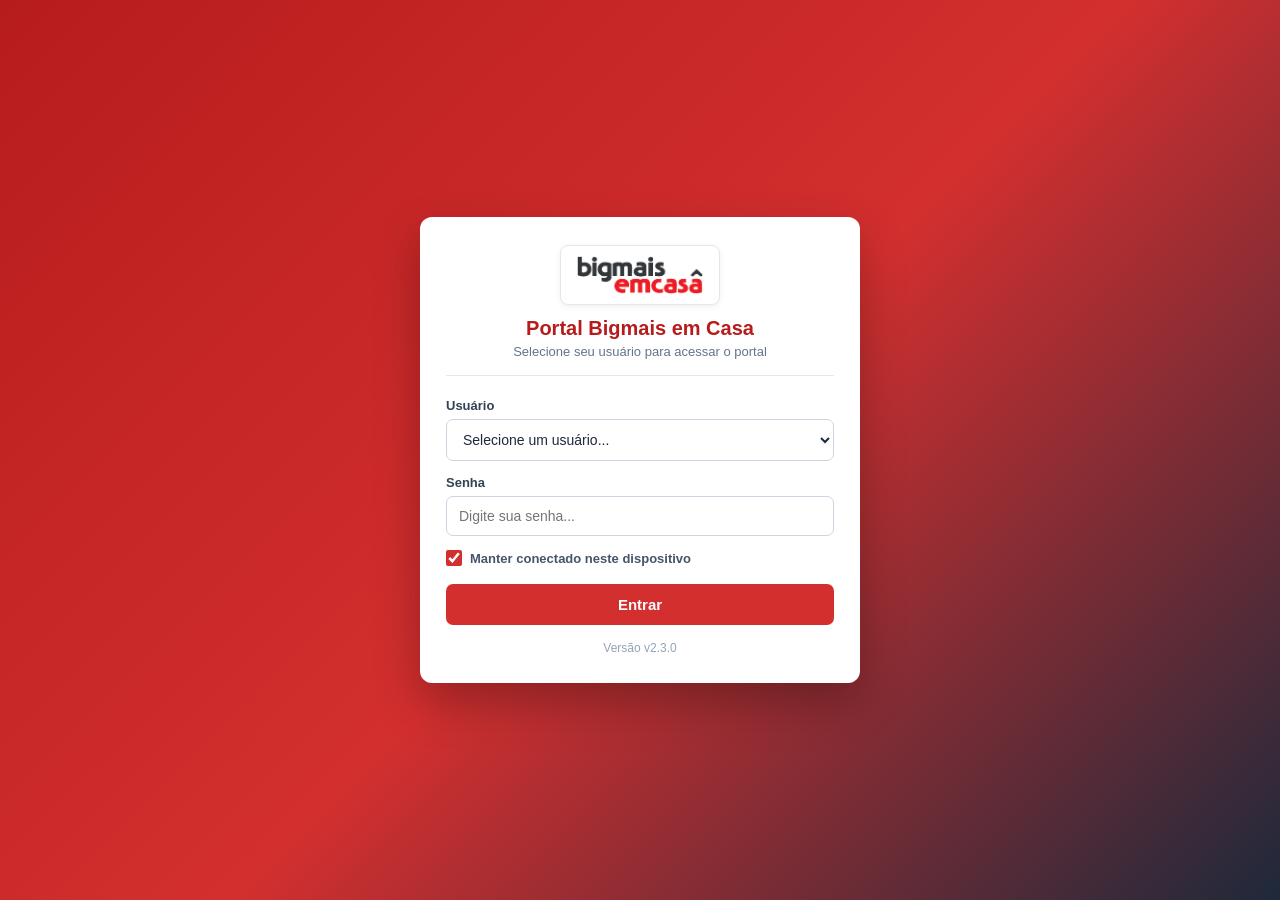
==== commit 95da6139: "V3.0.0 Atualiza entregas: permite editar/vincular lançamentos e corrige cálculos" ====
--- a/index.html
+++ b/index.html
@@ -4,763 +4,411 @@
     <meta charset="UTF-8" />
     <meta name="viewport" content="width=device-width, initial-scale=1.0" />
     <meta name="theme-color" content="#d32f2f" />
-    <title>Solicitações - Portal Bigmais em Casa</title>
+    <title>Login - Portal Bigmais em Casa</title>
     <link rel="manifest" href="manifest.json" />
     <link rel="icon" type="image/svg+xml" href="global/icon.svg" />
     <link rel="apple-touch-icon" href="global/icon.svg" />
-    <link rel="stylesheet" href="global/estilo.css" />
+    <style>
+      * {
+        box-sizing: border-box;
+        margin: 0;
+        padding: 0;
+        font-family: "Segoe UI", Tahoma, Geneva, Verdana, sans-serif;
+      }
+
+      body {
+        min-height: 100vh;
+        background: linear-gradient(135deg, #b71c1c 0%, #d32f2f 52%, #1e293b 100%);
+        display: flex;
+        align-items: center;
+        justify-content: center;
+        padding: 20px;
+        color: #1e293b;
+      }
+
+      .card-login {
+        width: 100%;
+        max-width: 440px;
+        background-color: #ffffff;
+        border-radius: 12px;
+        box-shadow: 0 20px 45px rgba(0, 0, 0, 0.28);
+        padding: 28px 26px;
+      }
+
+      .topo-login {
+        display: flex;
+        flex-direction: column;
+        align-items: center;
+        text-align: center;
+        margin-bottom: 22px;
+        padding-bottom: 16px;
+        border-bottom: 1px solid #e2e8f0;
+      }
+
+      .logo-box-login {
+        background-color: #ffffff;
+        border: 1px solid #e2e8f0;
+        border-radius: 8px;
+        padding: 8px 14px;
+        margin-bottom: 12px;
+        box-shadow: 0 2px 6px rgba(0, 0, 0, 0.06);
+      }
+
+      .logo-box-login img {
+        height: 42px;
+        width: auto;
+        display: block;
+      }
+
+      .topo-login h1 {
+        font-size: 20px;
+        color: #b71c1c;
+        margin-bottom: 4px;
+      }
+
+      .topo-login p {
+        font-size: 13px;
+        color: #64748b;
+      }
+
+      .campo {
+        display: flex;
+        flex-direction: column;
+        margin-bottom: 14px;
+      }
+
+      label {
+        font-size: 13px;
+        font-weight: 600;
+        color: #334155;
+        margin-bottom: 6px;
+      }
+
+      select,
+      input[type="password"] {
+        width: 100%;
+        padding: 11px 12px;
+        border: 1px solid #cbd5e1;
+        border-radius: 7px;
+        font-size: 14px;
+        background-color: #ffffff;
+        color: #1e293b;
+      }
+
+      select:focus,
+      input[type="password"]:focus {
+        outline: none;
+        border-color: #d32f2f;
+        box-shadow: 0 0 0 3px rgba(211, 47, 47, 0.14);
+      }
+
+      .aviso-primeiro-acesso {
+        display: none;
+        background-color: #fef3c7;
+        border: 1px solid #f59e0b;
+        color: #92400e;
+        padding: 10px 12px;
+        border-radius: 7px;
+        font-size: 12.5px;
+        line-height: 1.4;
+        margin-bottom: 14px;
+      }
+
+      .mensagem-erro {
+        display: none;
+        background-color: #fee2e2;
+        border: 1px solid #fca5a5;
+        color: #991b1b;
+        padding: 10px 12px;
+        border-radius: 7px;
+        font-size: 13px;
+        margin-bottom: 14px;
+      }
+
+      .opcoes-sessao {
+        display: flex;
+        align-items: center;
+        gap: 8px;
+        font-size: 13px;
+        color: #475569;
+        margin-bottom: 18px;
+      }
+
+      .opcoes-sessao input[type="checkbox"] {
+        width: 16px;
+        height: 16px;
+        accent-color: #d32f2f;
+        cursor: pointer;
+      }
+
+      .btn-entrar {
+        width: 100%;
+        background-color: #d32f2f;
+        color: #ffffff;
+        border: none;
+        border-radius: 7px;
+        padding: 12px 16px;
+        font-size: 15px;
+        font-weight: 700;
+        cursor: pointer;
+        transition: background-color 0.2s;
+      }
+
+      .btn-entrar:hover:not(:disabled) {
+        background-color: #b71c1c;
+      }
+
+      .btn-entrar:disabled {
+        background-color: #94a3b8;
+        cursor: not-allowed;
+      }
+
+      .rodape-login {
+        margin-top: 16px;
+        text-align: center;
+        font-size: 12px;
+        color: #94a3b8;
+      }
+    </style>
   </head>
 
   <body>
-    <header class="cabecalho-portal">
-      <div class="marca-portal">
-        <div class="logo-wrapper">
-          <img
-            src="global/logo-bigmais.png"
-            alt="Logo Bigmais em Casa"
-            class="logo-portal"
+    <main class="card-login">
+      <div class="topo-login">
+        <div class="logo-box-login">
+          <img src="global/logo-bigmais.png" alt="Logo Bigmais em Casa" />
+        </div>
+        <h1>Portal Bigmais em Casa</h1>
+        <p>Selecione seu usuário para acessar o portal</p>
+      </div>
+
+      <form id="form-login" onsubmit="aoEnviarLogin(event)">
+        <div class="campo">
+          <label for="select-usuario">Usuário</label>
+          <select id="select-usuario" onchange="aoSelecionarUsuario()">
+            <option value="">Selecione um usuário...</option>
+          </select>
+        </div>
+
+        <div id="aviso-primeiro-acesso" class="aviso-primeiro-acesso">
+          <strong>Primeiro acesso detectado:</strong> este usuário ainda não possui senha cadastrada. Crie uma senha (mínimo 6 caracteres) para vincular à Planilha Google.
+        </div>
+
+        <div id="grupo-senha-login" class="campo">
+          <label for="input-senha">Senha</label>
+          <input
+            type="password"
+            id="input-senha"
+            placeholder="Digite sua senha..."
+            autocomplete="current-password"
           />
         </div>
-        <div>
-          <h1>Portal Bigmais em Casa</h1>
-          <span>Central de Solicitações de Devolução (DEV), Troca (TRC) e Estorno (EST)</span>
-        </div>
-      </div>
-      <div class="acoes-cabecalho">
-        <span
-          id="badge-versao-portal"
-          class="badge-versao-cabecalho"
-          title="Versão atual do Portal"
-        ></span>
-
-        <a
-          href="https://www.bigmaisemcasa.com.br"
-          target="_blank"
-          rel="noopener noreferrer"
-          class="btn-cabecalho-site"
-          title="Abrir site Bigmais em Casa"
-        >
-          <svg
-            width="16"
-            height="16"
-            viewBox="0 0 24 24"
-            fill="none"
-            stroke="currentColor"
-            stroke-width="2.2"
-            stroke-linecap="round"
-            stroke-linejoin="round"
-            aria-hidden="true"
-          >
-            <circle cx="12" cy="12" r="10"></circle>
-            <line x1="2" y1="12" x2="22" y2="12"></line>
-            <path d="M12 2a15.3 15.3 0 0 1 4 10 15.3 15.3 0 0 1-4 10 15.3 15.3 0 0 1-4-10 15.3 15.3 0 0 1 4-10z"></path>
-          </svg>
-          <span>Site</span>
-        </a>
-        <a href="devolucao/index.html" class="btn-cabecalho-primario">
-          + Nova Devolução / Troca
-        </a>
-        <a href="estorno/index.html" class="btn-cabecalho-secundario">
-          + Novo Estorno (EST)
-        </a>
-      </div>
-    </header>
-
-    <div class="grid-kpis">
-      <div class="card-kpi">
-        <span class="kpi-titulo">Total de Solicitações</span>
-        <strong class="kpi-valor" id="kpi-total">0</strong>
-      </div>
-      <div class="card-kpi kpi-andamento">
-        <span class="kpi-titulo">Em Andamento</span>
-        <strong class="kpi-valor" id="kpi-andamento">0</strong>
-      </div>
-      <div class="card-kpi kpi-concluida">
-        <span class="kpi-titulo">Concluídas</span>
-        <strong class="kpi-valor" id="kpi-concluida">0</strong>
-      </div>
-      <div class="card-kpi kpi-cancelada">
-        <span class="kpi-titulo">Canceladas</span>
-        <strong class="kpi-valor" id="kpi-cancelada">0</strong>
-      </div>
-    </div>
-
-    <div class="secao">
-      <div class="cabecalho-tabela">
-        <h3>Histórico de Solicitações</h3>
-      </div>
-
-      <div class="barra-filtros">
-        <div class="campo" style="grid-column: span 2">
-          <label for="filtro-busca">Buscar:</label>
-          <input
-            type="text"
-            id="filtro-busca"
-            placeholder="Protocolo (ex: 0001), Nº Pedido, Cliente ou CPF..."
-            oninput="renderizarTabela()"
-          />
-        </div>
-
-        <div class="campo">
-          <label for="filtro-loja">Loja:</label>
-          <select id="filtro-loja" onchange="renderizarTabela()">
-            <option value="TODOS">Todas as Lojas</option>
-            <option value="Loja 8 - Vila Isa">Loja 8 - Vila Isa</option>
-            <option value="Loja 9 - São Pedro">Loja 9 - São Pedro</option>
-          </select>
-        </div>
-
-        <div class="campo">
-          <label for="filtro-tipo">Tipo:</label>
-          <select id="filtro-tipo" onchange="renderizarTabela()">
-            <option value="TODOS">Todos os Tipos</option>
-            <option value="DEV">Devolução (DEV)</option>
-            <option value="TRC">Troca (TRC)</option>
-            <option value="EST">Estorno (EST)</option>
-          </select>
-        </div>
-
-        <div class="campo">
-          <label for="filtro-status">Status:</label>
-          <select id="filtro-status" onchange="renderizarTabela()">
-            <option value="TODOS">Todos os Status</option>
-            <option value="Em andamento">Em andamento</option>
-            <option value="Aguardando Financeiro">Aguardando Financeiro</option>
-            <option value="Concluída">Concluída</option>
-            <option value="Cancelada">Cancelada</option>
-          </select>
-        </div>
-      </div>
-
-      <div class="tabela-wrapper">
-        <table class="tabela-solicitacoes">
-          <thead>
-            <tr>
-              <th>Protocolo</th>
-              <th>Loja</th>
-              <th>Tipo</th>
-              <th>Data / Hora</th>
-              <th>Cliente</th>
-              <th>Pedido</th>
-              <th>Itens / Valor</th>
-              <th>Status</th>
-              <th style="text-align: right;">Ações</th>
-            </tr>
-          </thead>
-          <tbody id="corpo-tabela-solicitacoes"></tbody>
-        </table>
-      </div>
-    </div>
-
-    <!-- MODAL DE DETALHES -->
-    <dialog id="modal-detalhes" class="modal-caixa" style="max-width: 650px">
-      <div class="modal-conteudo">
-        <h3 id="detalhe-titulo">Detalhes da Solicitação</h3>
-        <div id="detalhe-corpo" class="corpo-detalhes"></div>
-        <div class="modal-botoes" id="detalhe-botoes">
-          <button
-            type="button"
-            class="btn-cancelar"
-            onclick="document.getElementById('modal-detalhes').close()"
-          >
-            Fechar
-          </button>
-        </div>
-      </div>
-    </dialog>
-
-    <!-- MODAL DE EDIÇÃO DA SOLICITAÇÃO (DEV / TRC) -->
-    <dialog id="modal-edicao" class="modal-caixa" style="max-width: 820px">
-      <div class="modal-conteudo">
-        <h3 id="edicao-titulo" style="color: #1976d2; margin-bottom: 5px">
-          Editar Solicitação
-        </h3>
-        <p style="font-size: 13px; color: #555; margin-bottom: 15px">
-          Altere os dados desejados abaixo e clique em <strong>Salvar Alterações</strong>.
-        </p>
-
-        <div class="linha-campo">
+
+        <div id="grupo-cadastro-senha" style="display: none;">
           <div class="campo">
-            <label for="edit-tipo" class="obrigatorio">Modalidade:</label>
-            <select id="edit-tipo">
-              <option value="DEV">Devolução (DEV)</option>
-              <option value="TRC">Troca (TRC)</option>
-            </select>
+            <label for="input-nova-senha">Cadastrar Senha</label>
+            <input
+              type="password"
+              id="input-nova-senha"
+              placeholder="Crie uma senha (mín. 6 caracteres)..."
+              autocomplete="new-password"
+            />
           </div>
           <div class="campo">
-            <label for="edit-loja" class="obrigatorio">Loja:</label>
-            <select id="edit-loja">
-              <option value="Loja 8 - Vila Isa">Loja 8 - Vila Isa</option>
-              <option value="Loja 9 - São Pedro">Loja 9 - São Pedro</option>
-            </select>
-          </div>
-          <div class="campo">
-            <label for="edit-solicitante" class="obrigatorio">Atendente:</label>
-            <input type="text" id="edit-solicitante" />
-          </div>
-          <div class="campo">
-            <label for="edit-pedido" class="obrigatorio">Nº Pedido:</label>
-            <input type="text" id="edit-pedido" />
+            <label for="input-confirmar-senha">Confirmar Senha</label>
+            <input
+              type="password"
+              id="input-confirmar-senha"
+              placeholder="Repita a senha criada..."
+              autocomplete="new-password"
+            />
           </div>
         </div>
 
-        <hr style="margin: 10px 0 14px; border: none; border-top: 1px solid #eee;" />
-        <strong style="font-size: 13px; color: #d32f2f; display: block; margin-bottom: 8px;">Dados do Cliente</strong>
-        <div class="linha-campo">
-          <div class="campo" style="grid-column: span 2">
-            <label for="edit-nome" class="obrigatorio">Nome:</label>
-            <input type="text" id="edit-nome" />
-          </div>
-          <div class="campo">
-            <label for="edit-cpf" class="obrigatorio">CPF:</label>
-            <input type="text" id="edit-cpf" oninput="mascaraCPFPainel(this)" />
-          </div>
-          <div class="campo">
-            <label for="edit-telefone" class="obrigatorio">Telefone:</label>
-            <input type="text" id="edit-telefone" oninput="mascaraTelefonePainel(this)" />
-          </div>
-        </div>
-
-        <hr style="margin: 10px 0 14px; border: none; border-top: 1px solid #eee;" />
-        <div style="display: flex; justify-content: space-between; align-items: center; flex-wrap: wrap; gap: 10px; margin-bottom: 10px;">
-          <strong style="font-size: 13px; color: #d32f2f;">Endereço de Coleta</strong>
-          <label class="checkbox-loja-box" style="margin-bottom: 0; padding: 6px 12px;">
-            <input type="checkbox" id="edit-entregue-loja" onchange="alternarEntregueEmLojaEdicao()" />
-            <span>Entregue em Loja (cliente trouxe o produto até a loja)</span>
-          </label>
-        </div>
-
-        <div class="linha-campo" id="edit-bloco-endereco">
-          <div class="campo">
-            <label for="edit-cep" class="obrigatorio">CEP:</label>
-            <input type="text" id="edit-cep" oninput="mascaraCEPPainel(this)" onblur="buscarCEPEdicao(this)" />
-          </div>
-          <div class="campo" style="grid-column: span 2">
-            <label for="edit-rua" class="obrigatorio">Rua:</label>
-            <input type="text" id="edit-rua" />
-          </div>
-          <div class="campo">
-            <label for="edit-numero" class="obrigatorio">Número:</label>
-            <input type="text" id="edit-numero" />
-          </div>
-          <div class="campo">
-            <label for="edit-bairro" class="obrigatorio">Bairro:</label>
-            <input type="text" id="edit-bairro" />
-          </div>
-          <div class="campo">
-            <label for="edit-cidade" class="obrigatorio">Cidade:</label>
-            <input type="text" id="edit-cidade" />
-          </div>
-          <div class="campo">
-            <label for="edit-estado" class="obrigatorio">UF:</label>
-            <input type="text" id="edit-estado" maxlength="2" />
-          </div>
-          <div class="campo">
-            <label for="edit-complemento">Complemento:</label>
-            <input type="text" id="edit-complemento" />
-          </div>
-        </div>
-
-        <hr style="margin: 10px 0 14px; border: none; border-top: 1px solid #eee;" />
-        <strong style="font-size: 13px; color: #d32f2f; display: block; margin-bottom: 8px;">Motivo e Observação</strong>
-        <div class="linha-campo">
-          <div class="campo">
-            <label for="edit-motivo" class="obrigatorio">Motivo:</label>
-            <input type="text" id="edit-motivo" />
-          </div>
-          <div class="campo" style="grid-column: span 2">
-            <label for="edit-observacao">Observação:</label>
-            <input type="text" id="edit-observacao" />
-          </div>
-        </div>
-
-        <hr style="margin: 10px 0 14px; border: none; border-top: 1px solid #eee;" />
-        <div style="display: flex; justify-content: space-between; align-items: center; flex-wrap: wrap; gap: 10px; margin-bottom: 10px;">
-          <strong style="font-size: 13px; color: #d32f2f;">Produtos da Solicitação</strong>
-          <label class="checkbox-compra-inteira-box" style="margin-bottom: 0; padding: 6px 12px;">
-            <input type="checkbox" id="edit-compra-inteira" onchange="alternarCompraInteiraEdicao()" />
-            <span>Compra Inteira (devolução/troca total do pedido)</span>
-          </label>
-        </div>
-
-        <div id="edit-aviso-compra-inteira" class="aviso-compra-inteira" style="display: none; margin-bottom: 12px;">
-          <strong>Compra Inteira selecionada:</strong> Todos os itens do pedido serão devolvidos/trocados integralmente.
-        </div>
-
-        <div id="edit-bloco-produtos">
-          <div id="lista-itens-edicao" style="margin-bottom: 12px"></div>
-
-          <div style="background: #f8fafc; border: 1px solid #dce1e7; padding: 12px; border-radius: 6px;">
-            <strong style="font-size: 13px; display: block; margin-bottom: 8px">+ Incluir Produto</strong>
-            <div class="linha-campo" style="gap: 10px">
-              <div class="campo">
-                <input
-                  type="text"
-                  id="edit-prod-sku"
-                  placeholder="SKU *"
-                  style="margin-bottom: 5px"
-                  oninput="aoDigitarCodigoEdicao('SKU', this)"
-                  onblur="buscarProdutoEdicao('SKU')"
-                  onkeydown="if(event.key === 'Enter'){ event.preventDefault(); buscarProdutoEdicao('SKU'); }"
-                />
-              </div>
-              <div class="campo">
-                <input
-                  type="text"
-                  id="edit-prod-ean"
-                  placeholder="EAN"
-                  style="margin-bottom: 5px"
-                  oninput="aoDigitarCodigoEdicao('EAN', this)"
-                  onblur="buscarProdutoEdicao('EAN')"
-                  onkeydown="if(event.key === 'Enter'){ event.preventDefault(); buscarProdutoEdicao('EAN'); }"
-                />
-              </div>
-              <div class="campo" style="grid-column: span 2">
-                <input
-                  type="text"
-                  id="edit-prod-descricao"
-                  placeholder="Descrição do produto *"
-                  style="margin-bottom: 5px"
-                />
-              </div>
-              <div class="campo">
-                <select
-                  id="edit-prod-unidade"
-                  style="margin-bottom: 5px"
-                  onchange="mudarUnidadeEdicao()"
-                >
-                  <option value="Un">Un</option>
-                  <option value="Kg">Kg</option>
-                </select>
-              </div>
-              <div class="campo">
-                <input
-                  type="text"
-                  id="edit-prod-quantidade"
-                  placeholder="Qtd *"
-                  style="margin-bottom: 5px"
-                  oninput="formatarQuantidadeEdicao()"
-                />
-              </div>
-            </div>
-            <button
-              type="button"
-              class="btn-azul"
-              style="margin-top: 5px; font-size: 13px"
-              onclick="adicionarItemEdicao()"
-            >
-              + Adicionar Produto
-            </button>
-          </div>
-        </div>
-
-        <div class="modal-botoes">
-          <button
-            type="button"
-            class="btn-cancelar"
-            onclick="document.getElementById('modal-edicao').close()"
-          >
-            Cancelar
-          </button>
-          <button
-            type="button"
-            class="btn-salvar-principal"
-            id="btn-salvar-edicao"
-            style="padding: 9px 18px; font-size: 14px"
-            onclick="salvarEdicaoSolicitacao()"
-          >
-            Salvar Alterações
-          </button>
-        </div>
-      </div>
-    </dialog>
-
-    <!-- MODAL DE EDIÇÃO DE ESTORNO (EST NÃO FINALIZADO) -->
-    <dialog id="modal-edicao-estorno" class="modal-caixa" style="max-width: 820px">
-      <div class="modal-conteudo">
-        <h3 id="edit-est-titulo" style="color: #0284c7; margin-bottom: 5px">
-          Editar Solicitação de Estorno
-        </h3>
-        <p style="font-size: 13px; color: #555; margin-bottom: 15px">
-          Atualize os dados ou troque a Devolução Concluída (DEV) vinculada antes da conclusão.
-        </p>
-
-        <div class="linha-campo">
-          <div class="campo">
-            <label for="edit-est-loja" class="obrigatorio">Loja:</label>
-            <select id="edit-est-loja">
-              <option value="Loja 8 - Vila Isa">Loja 8 - Vila Isa</option>
-              <option value="Loja 9 - São Pedro">Loja 9 - São Pedro</option>
-            </select>
-          </div>
-          <div class="campo">
-            <label for="edit-est-solicitante" class="obrigatorio">Solicitante:</label>
-            <input type="text" id="edit-est-solicitante" />
-          </div>
-          <div class="campo" style="grid-column: span 2">
-            <label for="edit-est-dev-select" class="obrigatorio">Devolução Concluída Vinculada (DEV):</label>
-            <select id="edit-est-dev-select" onchange="aoTrocarDevNaEdicaoEstorno()">
-              <option value="">-- Selecione a DEV concluída --</option>
-            </select>
-            <small style="color: #64748b; font-size: 11.5px; margin-top: -10px; margin-bottom: 8px;">
-              Ao selecionar outra DEV, os dados abaixo serão limpos e recarregados da nova devolução.
-            </small>
-          </div>
-        </div>
-
-        <hr style="margin: 10px 0 14px; border: none; border-top: 1px solid #eee;" />
-        <strong style="font-size: 13px; color: #0284c7; display: block; margin-bottom: 8px;">Dados do Cliente</strong>
-        <div class="linha-campo">
-          <div class="campo" style="grid-column: span 2">
-            <label for="edit-est-nome" class="obrigatorio">Nome do Cliente:</label>
-            <input type="text" id="edit-est-nome" />
-          </div>
-          <div class="campo">
-            <label for="edit-est-cpf" class="obrigatorio">CPF do Cliente:</label>
-            <input type="text" id="edit-est-cpf" oninput="mascaraCPFPainel(this)" />
-          </div>
-          <div class="campo">
-            <label for="edit-est-seq" class="obrigatorio">Sequência Cliente (SEQ):</label>
-            <input type="text" id="edit-est-seq" oninput="this.value = this.value.replace(/\D/g, '')" />
-          </div>
-          <div class="campo">
-            <label for="edit-est-telefone" class="obrigatorio">Telefone (WhatsApp):</label>
-            <input type="text" id="edit-est-telefone" oninput="mascaraTelefonePainel(this)" />
-          </div>
-        </div>
-
-        <hr style="margin: 10px 0 14px; border: none; border-top: 1px solid #eee;" />
-        <strong style="font-size: 13px; color: #0284c7; display: block; margin-bottom: 8px;">Dados Fiscais e Financeiros</strong>
-        <div class="linha-campo">
-          <div class="campo">
-            <label for="edit-est-pedido" class="obrigatorio">Número do Pedido:</label>
-            <input type="text" id="edit-est-pedido" />
-          </div>
-          <div class="campo">
-            <label for="edit-est-nf-pedido" class="obrigatorio">Nota Fiscal do Pedido (Nº):</label>
-            <input type="text" id="edit-est-nf-pedido" oninput="this.value = this.value.replace(/\D/g, '')" />
-          </div>
-          <div class="campo">
-            <label for="edit-est-nf-dev" class="obrigatorio">Nota Fiscal da Devolução:</label>
-            <input type="text" id="edit-est-nf-dev" oninput="this.value = this.value.replace(/\D/g, '')" />
-          </div>
-        </div>
-
-        <div class="linha-campo">
-          <div class="campo">
-            <label for="edit-est-valor-pedido" class="obrigatorio">Valor do Pedido (R$):</label>
-            <input type="text" id="edit-est-valor-pedido" oninput="mascaraMoedaPainel(this)" />
-          </div>
-          <div class="campo">
-            <label for="edit-est-valor-devolvido" class="obrigatorio">Valor Devolvido (R$):</label>
-            <input type="text" id="edit-est-valor-devolvido" oninput="mascaraMoedaPainel(this)" />
-          </div>
-          <div class="campo">
-            <label for="edit-est-pagamento" class="obrigatorio">Forma de Pagamento:</label>
-            <select id="edit-est-pagamento">
-              <option value="Crédito">Crédito</option>
-              <option value="PIX">PIX</option>
-              <option value="PicPay">PicPay</option>
-              <option value="POS (Alimentação/Refeição)">POS (Alimentação/Refeição)</option>
-            </select>
-          </div>
-        </div>
-
-        <hr style="margin: 10px 0 14px; border: none; border-top: 1px solid #eee;" />
-        <strong style="font-size: 13px; color: #0284c7; display: block; margin-bottom: 8px;">Motivo e Observação</strong>
-        <div class="linha-campo">
-          <div class="campo">
-            <label for="edit-est-motivo" class="obrigatorio">Motivo da Solicitação:</label>
-            <input type="text" id="edit-est-motivo" />
-          </div>
-          <div class="campo" style="grid-column: span 2">
-            <label for="edit-est-observacao">Detalhes / Observação:</label>
-            <input type="text" id="edit-est-observacao" />
-          </div>
-        </div>
-
-        <div class="modal-botoes">
-          <button
-            type="button"
-            class="btn-cancelar"
-            onclick="document.getElementById('modal-edicao-estorno').close()"
-          >
-            Cancelar
-          </button>
-          <button
-            type="button"
-            class="btn-salvar-principal"
-            id="btn-salvar-edicao-estorno"
-            style="padding: 9px 18px; font-size: 14px"
-            onclick="salvarEdicaoEstorno()"
-          >
-            Salvar Alterações
-          </button>
-        </div>
-      </div>
-    </dialog>
-
-    <!-- MODAL DE CONFERÊNCIA DE ITENS RECEBIDOS -->
-    <dialog id="modal-conferencia" class="modal-caixa" style="max-width: 720px">
-      <div class="modal-conteudo">
-        <h3 id="conferencia-titulo" style="color: #d32f2f; margin-bottom: 5px">
-          Conferência de Itens Recolhidos
-        </h3>
-        <p id="conferencia-subtitulo" style="font-size: 13px; color: #555; margin-bottom: 15px">
-          Confirme as quantidades efetivamente recebidas, remova itens não
-          recolhidos ou inclua novos itens antes de concluir.
-        </p>
-
-        <div id="lista-itens-conferencia" style="margin-bottom: 18px"></div>
-
-        <div
-          style="
-            background: #f8fafc;
-            border: 1px solid #dce1e7;
-            padding: 12px;
-            border-radius: 6px;
-          "
-        >
-          <strong style="font-size: 13px; display: block; margin-bottom: 8px"
-            >+ Incluir Item Adicional Recolhido</strong
-          >
-          <div class="linha-campo" style="gap: 10px">
-            <div class="campo">
-              <input
-                type="text"
-                id="conf-sku"
-                placeholder="SKU *"
-                style="margin-bottom: 5px"
-                oninput="aoDigitarCodigoConferencia('SKU', this)"
-                onblur="buscarProdutoConferencia('SKU')"
-                onkeydown="if(event.key === 'Enter'){ event.preventDefault(); buscarProdutoConferencia('SKU'); }"
-              />
-            </div>
-            <div class="campo">
-              <input
-                type="text"
-                id="conf-ean"
-                placeholder="EAN"
-                style="margin-bottom: 5px"
-                oninput="aoDigitarCodigoConferencia('EAN', this)"
-                onblur="buscarProdutoConferencia('EAN')"
-                onkeydown="if(event.key === 'Enter'){ event.preventDefault(); buscarProdutoConferencia('EAN'); }"
-              />
-            </div>
-            <div class="campo" style="grid-column: span 2">
-              <input
-                type="text"
-                id="conf-descricao"
-                placeholder="Descrição do produto *"
-                style="margin-bottom: 5px"
-              />
-            </div>
-            <div class="campo">
-              <select
-                id="conf-unidade"
-                style="margin-bottom: 5px"
-                onchange="mudarUnidadeConferencia()"
-              >
-                <option value="Un">Un</option>
-                <option value="Kg">Kg</option>
-              </select>
-            </div>
-            <div class="campo">
-              <input
-                type="text"
-                id="conf-quantidade"
-                placeholder="Qtd *"
-                style="margin-bottom: 5px"
-                oninput="formatarQuantidadeConferencia()"
-              />
-            </div>
-          </div>
-          <button
-            type="button"
-            class="btn-azul"
-            style="margin-top: 5px; font-size: 13px"
-            onclick="adicionarItemConferencia()"
-          >
-            + Adicionar à Conferência
-          </button>
-        </div>
-
-        <div class="modal-botoes">
-          <button
-            type="button"
-            class="btn-cancelar"
-            onclick="document.getElementById('modal-conferencia').close()"
-          >
-            Cancelar
-          </button>
-          <button
-            type="button"
-            class="btn-salvar-principal"
-            id="btn-confirmar-conclusao"
-            style="padding: 9px 18px; font-size: 14px"
-            onclick="confirmarConclusaoConferencia()"
-          >
-            Confirmar Recebimento e Concluir
-          </button>
-        </div>
-      </div>
-    </dialog>
-
-    <!-- MODAL DE CANCELAMENTO -->
-    <dialog id="modal-cancelamento" class="modal-caixa" style="max-width: 480px">
-      <div class="modal-conteudo">
-        <h3 id="cancelamento-titulo" style="color: #b91c1c; margin-bottom: 5px">
-          Cancelar Solicitação
-        </h3>
-        <p style="font-size: 13px; color: #555; margin-bottom: 15px">
-          Preencha os dados abaixo para registrar o cancelamento desta
-          solicitação.
-        </p>
-
-        <div class="campo">
-          <label for="canc-responsavel" class="obrigatorio"
-            >Nome de quem está cancelando:</label
-          >
-          <input
-            type="text"
-            id="canc-responsavel"
-            placeholder="Digite seu nome..."
-          />
-        </div>
-
-        <div class="campo">
-          <label for="canc-motivo-select" class="obrigatorio"
-            >Motivo do Cancelamento:</label
-          >
-          <select
-            id="canc-motivo-select"
-            onchange="verificarOutroMotivoCancelamento()"
-          >
-            <option value="">Selecione um motivo...</option>
-            <option value="Solicitação do Cliente">Solicitação do Cliente</option>
-            <option value="Solicitação Duplicada">Solicitação Duplicada</option>
-            <option value="Cliente não Atende/Ausente">
-              Cliente não Atende/Ausente
-            </option>
-            <option value="OUTRO">Outro</option>
-          </select>
-        </div>
-
-        <div class="campo" id="grupo-canc-outro" style="display: none">
-          <label for="canc-motivo-outro" class="obrigatorio"
-            >Descreva o motivo:</label
-          >
-          <input
-            type="text"
-            id="canc-motivo-outro"
-            placeholder="Digite o motivo do cancelamento..."
-          />
-        </div>
-
-        <div class="modal-botoes">
-          <button
-            type="button"
-            class="btn-cancelar"
-            onclick="document.getElementById('modal-cancelamento').close()"
-          >
-            Voltar
-          </button>
-          <button
-            type="button"
-            id="btn-confirmar-cancelamento"
-            class="btn-remover"
-            style="
-              background-color: #dc2626;
-              color: #fff;
-              border: none;
-              padding: 9px 18px;
-              font-size: 14px;
-            "
-            onclick="confirmarCancelamentoModal()"
-          >
-            Confirmar Cancelamento
-          </button>
-        </div>
-      </div>
-    </dialog>
-
-    <!-- MODAL E-MAIL FINANCEIRO (ESTORNO) -->
-    <dialog id="modal-email-estorno" class="modal-caixa" style="max-width: 700px">
-      <div class="modal-conteudo">
-        <h3 style="color: #0284c7; margin-bottom: 6px">
-          E-mail para o Setor Financeiro
-        </h3>
-        <p style="font-size: 13px; color: #555; margin-bottom: 12px">
-          Copie o assunto e o corpo abaixo para enviar ao setor financeiro.
-        </p>
-        <div class="campo">
-          <label for="painel-email-assunto">Assunto:</label>
-          <input
-            type="text"
-            id="painel-email-assunto"
-            readonly
-            class="campo-automatico"
-            style="margin-bottom: 10px"
-          />
-        </div>
-        <div class="campo">
-          <label for="painel-email-corpo">Mensagem:</label>
-          <textarea
-            id="painel-email-corpo"
-            rows="16"
-            readonly
-            style="
-              background-color: #f8fafc;
-              font-family: monospace;
-              font-size: 12.5px;
-              line-height: 1.45;
-            "
-          ></textarea>
-        </div>
-        <div class="modal-botoes">
-          <button
-            type="button"
-            class="btn-azul"
-            id="btn-copiar-email-painel"
-            onclick="copiarEmailPainel()"
-          >
-            Copiar Assunto e E-mail
-          </button>
-          <button
-            type="button"
-            class="btn-cancelar"
-            onclick="document.getElementById('modal-email-estorno').close()"
-          >
-            Fechar
-          </button>
-        </div>
-      </div>
-    </dialog>
-
-    <!-- ÁREA OCULTA PARA IMPRESSÃO DO CANHOTO EM 2 VIAS (A4 RETRATO) -->
-    <div id="area-impressao-canhoto"></div>
-
-    <footer class="rodape-portal">
-      <span>Portal Bigmais em Casa</span>
-      <span id="versao-sistema"></span>
-    </footer>
+        <div id="mensagem-erro" class="mensagem-erro"></div>
+
+        <label class="opcoes-sessao">
+          <input type="checkbox" id="check-lembrar" checked />
+          <span>Manter conectado neste dispositivo</span>
+        </label>
+
+        <button type="submit" id="btn-submit-login" class="btn-entrar">
+          Entrar
+        </button>
+      </form>
+
+      <div class="rodape-login" id="versao-login"></div>
+    </main>
 
     <script src="global/config.js"></script>
-    <script src="global/painel.js"></script>
+    <script src="global/auth.js"></script>
     <script>
-      if ("serviceWorker" in navigator) {
-        let atualizando = false;
-        navigator.serviceWorker.addEventListener("controllerchange", () => {
-          if (!atualizando) {
-            atualizando = true;
-            window.location.reload();
-          }
+      let modoCadastroPrimeiroAcesso = false;
+
+      if (obterSessaoAtual()) {
+        window.location.replace("home.html");
+      }
+
+      const elVersaoLogin = document.getElementById("versao-login");
+      if (elVersaoLogin && typeof VERSAO_PORTAL !== "undefined") {
+        elVersaoLogin.textContent = `Versão ${VERSAO_PORTAL}`;
+      }
+
+      const selectUsuario = document.getElementById("select-usuario");
+      if (typeof USUARIOS_PREDEFINIDOS !== "undefined") {
+        USUARIOS_PREDEFINIDOS.forEach((u) => {
+          const opt = document.createElement("option");
+          opt.value = u.id;
+          opt.textContent = u.rotulo;
+          selectUsuario.appendChild(opt);
         });
-
-        navigator.serviceWorker
-          .register("./sw.js")
-          .then((reg) => reg.update())
-          .catch(() => {});
+      }
+
+      function mostrarErro(msg) {
+        const el = document.getElementById("mensagem-erro");
+        el.textContent = msg;
+        el.style.display = "block";
+      }
+
+      function limparErro() {
+        const el = document.getElementById("mensagem-erro");
+        el.textContent = "";
+        el.style.display = "none";
+      }
+
+      function definirModoCadastro(ativar) {
+        modoCadastroPrimeiroAcesso = ativar;
+        document.getElementById("aviso-primeiro-acesso").style.display = ativar
+          ? "block"
+          : "none";
+        document.getElementById("grupo-senha-login").style.display = ativar
+          ? "none"
+          : "flex";
+        document.getElementById("grupo-cadastro-senha").style.display = ativar
+          ? "block"
+          : "none";
+        document.getElementById("btn-submit-login").textContent = ativar
+          ? "Cadastrar Senha e Entrar"
+          : "Entrar";
+
+        document.getElementById("input-senha").value = "";
+        document.getElementById("input-nova-senha").value = "";
+        document.getElementById("input-confirmar-senha").value = "";
+      }
+
+      async function aoSelecionarUsuario() {
+        limparErro();
+        const usuarioId = selectUsuario.value;
+        definirModoCadastro(false);
+
+        if (!usuarioId) return;
+
+        const btn = document.getElementById("btn-submit-login");
+        btn.disabled = true;
+        btn.textContent = "Verificando usuário...";
+
+        try {
+          const res = await consultarStatusUsuarioPlanilha(usuarioId);
+          if (!res.sucesso) {
+            throw new Error(res.erro || "Falha ao consultar usuário.");
+          }
+
+          if (!res.cadastrado) {
+            definirModoCadastro(true);
+            document.getElementById("input-nova-senha").focus();
+          } else {
+            definirModoCadastro(false);
+            document.getElementById("input-senha").focus();
+          }
+        } catch (err) {
+          mostrarErro(
+            "Não foi possível consultar o status do usuário na Planilha Google. Verifique a conexão e a API."
+          );
+          btn.textContent = "Entrar";
+        } finally {
+          btn.disabled = false;
+        }
+      }
+
+      async function aoEnviarLogin(event) {
+        event.preventDefault();
+        limparErro();
+
+        const usuarioId = selectUsuario.value;
+        if (!usuarioId) {
+          mostrarErro("Selecione um usuário da lista.");
+          return;
+        }
+
+        const usuarioConfig = obterUsuarioConfig(usuarioId);
+        if (!usuarioConfig) {
+          mostrarErro("Usuário inválido.");
+          return;
+        }
+
+        const lembrar = document.getElementById("check-lembrar").checked;
+        const btn = document.getElementById("btn-submit-login");
+        btn.disabled = true;
+
+        try {
+          if (modoCadastroPrimeiroAcesso) {
+            const novaSenha = document.getElementById("input-nova-senha").value;
+            const confirmar = document.getElementById("input-confirmar-senha").value;
+
+            if (novaSenha.length < 6) {
+              mostrarErro("A senha deve ter pelo menos 6 caracteres.");
+              btn.disabled = false;
+              return;
+            }
+            if (novaSenha !== confirmar) {
+              mostrarErro("As senhas digitadas não conferem.");
+              btn.disabled = false;
+              return;
+            }
+
+            btn.textContent = "Salvando senha...";
+            const cad = await cadastrarSenhaUsuarioPlanilha(usuarioConfig, novaSenha);
+            if (!cad.sucesso) {
+              throw new Error(cad.erro || "Não foi possível cadastrar a senha.");
+            }
+
+            salvarSessaoAtual(usuarioConfig, lembrar);
+            window.location.replace("home.html");
+            return;
+          }
+
+          const senha = document.getElementById("input-senha").value;
+          if (!senha) {
+            mostrarErro("Digite sua senha.");
+            btn.disabled = false;
+            return;
+          }
+
+          btn.textContent = "Autenticando...";
+          const auth = await autenticarUsuarioPlanilha(usuarioConfig, senha);
+
+          if (auth.naoCadastrado) {
+            definirModoCadastro(true);
+            btn.disabled = false;
+            return;
+          }
+
+          if (!auth.sucesso || !auth.autenticado) {
+            mostrarErro(auth.erro || "Senha incorreta.");
+            btn.disabled = false;
+            btn.textContent = "Entrar";
+            return;
+          }
+
+          salvarSessaoAtual(usuarioConfig, lembrar);
+          window.location.replace("home.html");
+        } catch (err) {
+          mostrarErro(err.message || "Erro de comunicação com o servidor.");
+          btn.disabled = false;
+          btn.textContent = modoCadastroPrimeiroAcesso
+            ? "Cadastrar Senha e Entrar"
+            : "Entrar";
+        }
       }
     </script>
   </body>
